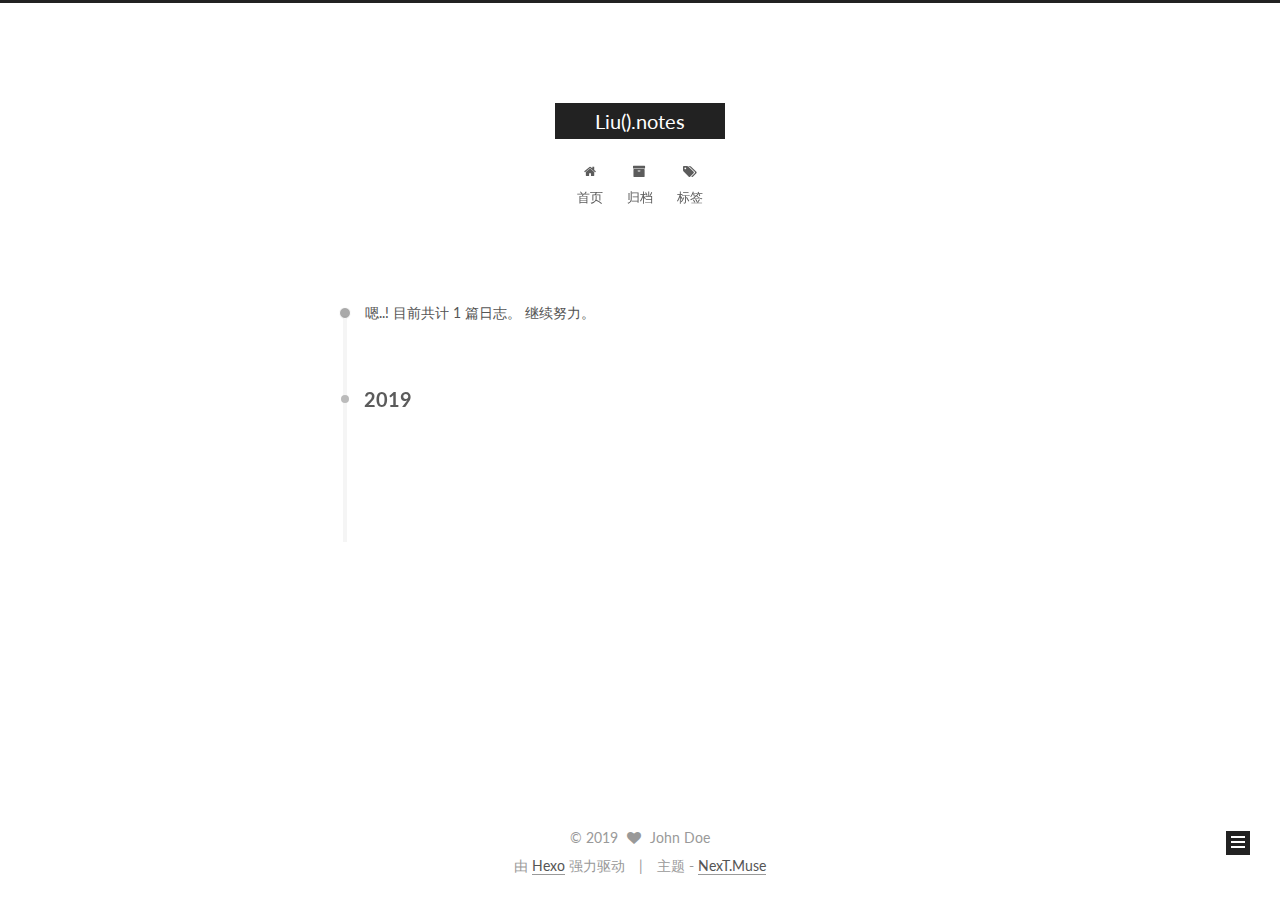
==== archives/index.html @ 736423f9 "Site updated: 2019-04-04 14:19:38" ====
<!DOCTYPE html>



  


<html class="theme-next muse use-motion" lang="zh-Hans">
<head><meta name="generator" content="Hexo 3.8.0">
  <meta charset="UTF-8">
<meta http-equiv="X-UA-Compatible" content="IE=edge">
<meta name="viewport" content="width=device-width, initial-scale=1, maximum-scale=1">
<meta name="theme-color" content="#222">









<meta http-equiv="Cache-Control" content="no-transform">
<meta http-equiv="Cache-Control" content="no-siteapp">















  
  
  <link href="/lib/fancybox/source/jquery.fancybox.css?v=2.1.5" rel="stylesheet" type="text/css">




  
  
  
  

  
    
    
  

  

  

  

  

  
    
    
    <link href="//fonts.googleapis.com/css?family=Lato:300,300italic,400,400italic,700,700italic&subset=latin,latin-ext" rel="stylesheet" type="text/css">
  






<link href="/lib/font-awesome/css/font-awesome.min.css?v=4.6.2" rel="stylesheet" type="text/css">

<link href="/css/main.css?v=5.1.2" rel="stylesheet" type="text/css">


  <meta name="keywords" content="Hexo, NexT">








  <link rel="shortcut icon" type="image/x-icon" href="/favicon.ico?v=5.1.2">






<meta name="description" content="Setup a blog, AGAIN.">
<meta property="og:type" content="website">
<meta property="og:title" content="Liu().notes">
<meta property="og:url" content="http://yoursite.com/archives/index.html">
<meta property="og:site_name" content="Liu().notes">
<meta property="og:description" content="Setup a blog, AGAIN.">
<meta property="og:locale" content="zh-Hans">
<meta name="twitter:card" content="summary">
<meta name="twitter:title" content="Liu().notes">
<meta name="twitter:description" content="Setup a blog, AGAIN.">



<script type="text/javascript" id="hexo.configurations">
  var NexT = window.NexT || {};
  var CONFIG = {
    root: '/',
    scheme: 'Muse',
    sidebar: {"position":"left","display":"post","offset":12,"offset_float":12,"b2t":false,"scrollpercent":false,"onmobile":false},
    fancybox: true,
    tabs: true,
    motion: true,
    duoshuo: {
      userId: '0',
      author: '博主'
    },
    algolia: {
      applicationID: '',
      apiKey: '',
      indexName: '',
      hits: {"per_page":10},
      labels: {"input_placeholder":"Search for Posts","hits_empty":"We didn't find any results for the search: ${query}","hits_stats":"${hits} results found in ${time} ms"}
    }
  };
</script>



  <link rel="canonical" href="http://yoursite.com/archives/">





  <title>归档 | Liu().notes</title>
  














</head>

<body itemscope itemtype="http://schema.org/WebPage" lang="zh-Hans">

  
  
    
  

  <div class="container sidebar-position-left  page-archive  ">
    <div class="headband"></div>

    <header id="header" class="header" itemscope itemtype="http://schema.org/WPHeader">
      <div class="header-inner"><div class="site-brand-wrapper">
  <div class="site-meta ">
    

    <div class="custom-logo-site-title">
      <a href="/" class="brand" rel="start">
        <span class="logo-line-before"><i></i></span>
        <span class="site-title">Liu().notes</span>
        <span class="logo-line-after"><i></i></span>
      </a>
    </div>
      
        <p class="site-subtitle"></p>
      
  </div>

  <div class="site-nav-toggle">
    <button>
      <span class="btn-bar"></span>
      <span class="btn-bar"></span>
      <span class="btn-bar"></span>
    </button>
  </div>
</div>

<nav class="site-nav">
  

  
    <ul id="menu" class="menu">
      
        
        <li class="menu-item menu-item-home">
          <a href="/" rel="section">
            
              <i class="menu-item-icon fa fa-fw fa-home"></i> <br>
            
            首页
          </a>
        </li>
      
        
        <li class="menu-item menu-item-archives">
          <a href="/archives/" rel="section">
            
              <i class="menu-item-icon fa fa-fw fa-archive"></i> <br>
            
            归档
          </a>
        </li>
      
        
        <li class="menu-item menu-item-tags">
          <a href="/tags/" rel="section">
            
              <i class="menu-item-icon fa fa-fw fa-tags"></i> <br>
            
            标签
          </a>
        </li>
      

      
    </ul>
  

  
</nav>



 </div>
    </header>

    <main id="main" class="main">
      <div class="main-inner">
        <div class="content-wrap">
          <div id="content" class="content">
            

  
  
  
  <div class="post-block archive">
    <div id="posts" class="posts-collapse">
      <span class="archive-move-on"></span>

      <span class="archive-page-counter">
        
        
        
          
        
        嗯..! 目前共计 1 篇日志。 继续努力。
      </span>

      

        
        
        

        
          
          <div class="collection-title">
            <h2 class="archive-year motion-element" id="archive-year-2019">2019</h2>
          </div>
        
        

        

  <article class="post post-type-normal" itemscope itemtype="http://schema.org/Article">
    <header class="post-header">

      <h2 class="post-title">
        
            <a class="post-title-link" href="/2019/04/04/hello-world/" itemprop="url">
              
                <span itemprop="name">Hello World</span>
              
            </a>
        
      </h2>

      <div class="post-meta">
        <time class="post-time" itemprop="dateCreated" datetime="2019-04-04T13:50:47+08:00" content="2019-04-04">
          04-04
        </time>
      </div>

    </header>
  </article>



      

    </div>
  </div>
  
  
  

  



          </div>
          


          

        </div>
        
          
  
  <div class="sidebar-toggle">
    <div class="sidebar-toggle-line-wrap">
      <span class="sidebar-toggle-line sidebar-toggle-line-first"></span>
      <span class="sidebar-toggle-line sidebar-toggle-line-middle"></span>
      <span class="sidebar-toggle-line sidebar-toggle-line-last"></span>
    </div>
  </div>

  <aside id="sidebar" class="sidebar">
    
    <div class="sidebar-inner">

      

      

      <section class="site-overview sidebar-panel sidebar-panel-active">
        <div class="site-author motion-element" itemprop="author" itemscope itemtype="http://schema.org/Person">
          <img class="site-author-image" itemprop="image" src="/images/avatar.gif" alt="John Doe">
          <p class="site-author-name" itemprop="name">John Doe</p>
           
              <p class="site-description motion-element" itemprop="description">Setup a blog, AGAIN.</p>
          
        </div>
        <nav class="site-state motion-element">

          
            <div class="site-state-item site-state-posts">
              <a href="/archives/">
                <span class="site-state-item-count">1</span>
                <span class="site-state-item-name">日志</span>
              </a>
            </div>
          

          

          

        </nav>

        

        <div class="links-of-author motion-element">
          
        </div>

        
        

        
        

        


      </section>

      

      

    </div>
  </aside>


        
      </div>
    </main>

    <footer id="footer" class="footer">
      <div class="footer-inner">
        <div class="copyright">
  
  &copy; 
  <span itemprop="copyrightYear">2019</span>
  <span class="with-love">
    <i class="fa fa-heart"></i>
  </span>
  <span class="author" itemprop="copyrightHolder">John Doe</span>
</div>


<div class="powered-by">
  由 <a class="theme-link" href="https://hexo.io">Hexo</a> 强力驱动
</div>

<div class="theme-info">
  主题 -
  <a class="theme-link" href="https://github.com/iissnan/hexo-theme-next">
    NexT.Muse
  </a>
</div>


        

        
      </div>
    </footer>

    
      <div class="back-to-top">
        <i class="fa fa-arrow-up"></i>
        
      </div>
    

  </div>

  

<script type="text/javascript">
  if (Object.prototype.toString.call(window.Promise) !== '[object Function]') {
    window.Promise = null;
  }
</script>









  












  
  <script type="text/javascript" src="/lib/jquery/index.js?v=2.1.3"></script>

  
  <script type="text/javascript" src="/lib/fastclick/lib/fastclick.min.js?v=1.0.6"></script>

  
  <script type="text/javascript" src="/lib/jquery_lazyload/jquery.lazyload.js?v=1.9.7"></script>

  
  <script type="text/javascript" src="/lib/velocity/velocity.min.js?v=1.2.1"></script>

  
  <script type="text/javascript" src="/lib/velocity/velocity.ui.min.js?v=1.2.1"></script>

  
  <script type="text/javascript" src="/lib/fancybox/source/jquery.fancybox.pack.js?v=2.1.5"></script>


  


  <script type="text/javascript" src="/js/src/utils.js?v=5.1.2"></script>

  <script type="text/javascript" src="/js/src/motion.js?v=5.1.2"></script>



  
  

  
  
    <script type="text/javascript" id="motion.page.archive">
      $('.archive-year').velocity('transition.slideLeftIn');
    </script>
  


  


  <script type="text/javascript" src="/js/src/bootstrap.js?v=5.1.2"></script>



  


  




	





  





  






  





  

  

  

  

  

  

</body>
</html>
---- css/main.css ----
/* normalize.css v3.0.2 | MIT License | git.io/normalize */
html {
  font-family: sans-serif; /* 1 */
  -ms-text-size-adjust: 100%; /* 2 */
  -webkit-text-size-adjust: 100%; /* 2 */
}
body {
  margin: 0;
}
article,
aside,
details,
figcaption,
figure,
footer,
header,
hgroup,
main,
menu,
nav,
section,
summary {
  display: block;
}
audio,
canvas,
progress,
video {
  display: inline-block; /* 1 */
  vertical-align: baseline; /* 2 */
}
audio:not([controls]) {
  display: none;
  height: 0;
}
[hidden],
template {
  display: none;
}
a {
  background-color: transparent;
}
a:active,
a:hover {
  outline: 0;
}
abbr[title] {
  border-bottom: 1px dotted;
}
b,
strong {
  font-weight: bold;
}
dfn {
  font-style: italic;
}
h1 {
  font-size: 2em;
  margin: 0.67em 0;
}
mark {
  background: #ff0;
  color: #000;
}
small {
  font-size: 80%;
}
sub,
sup {
  font-size: 75%;
  line-height: 0;
  position: relative;
  vertical-align: baseline;
}
sup {
  top: -0.5em;
}
sub {
  bottom: -0.25em;
}
img {
  border: 0;
}
svg:not(:root) {
  overflow: hidden;
}
figure {
  margin: 1em 40px;
}
hr {
  -moz-box-sizing: content-box;
  box-sizing: content-box;
  height: 0;
}
pre {
  overflow: auto;
}
code,
kbd,
pre,
samp {
  font-family: monospace, monospace;
  font-size: 1em;
}
button,
input,
optgroup,
select,
textarea {
  color: inherit; /* 1 */
  font: inherit; /* 2 */
  margin: 0; /* 3 */
}
button {
  overflow: visible;
}
button,
select {
  text-transform: none;
}
button,
html input[type="button"],
input[type="reset"],
input[type="submit"] {
  -webkit-appearance: button; /* 2 */
  cursor: pointer; /* 3 */
}
button[disabled],
html input[disabled] {
  cursor: default;
}
button::-moz-focus-inner,
input::-moz-focus-inner {
  border: 0;
  padding: 0;
}
input {
  line-height: normal;
}
input[type="checkbox"],
input[type="radio"] {
  box-sizing: border-box; /* 1 */
  padding: 0; /* 2 */
}
input[type="number"]::-webkit-inner-spin-button,
input[type="number"]::-webkit-outer-spin-button {
  height: auto;
}
input[type="search"] {
  -webkit-appearance: textfield; /* 1 */
  -moz-box-sizing: content-box;
  -webkit-box-sizing: content-box; /* 2 */
  box-sizing: content-box;
}
input[type="search"]::-webkit-search-cancel-button,
input[type="search"]::-webkit-search-decoration {
  -webkit-appearance: none;
}
fieldset {
  border: 1px solid #c0c0c0;
  margin: 0 2px;
  padding: 0.35em 0.625em 0.75em;
}
legend {
  border: 0; /* 1 */
  padding: 0; /* 2 */
}
textarea {
  overflow: auto;
}
optgroup {
  font-weight: bold;
}
table {
  border-collapse: collapse;
  border-spacing: 0;
}
td,
th {
  padding: 0;
}
::selection {
  background: #262a30;
  color: #fff;
}
body {
  position: relative;
  font-family: 'Lato', "PingFang SC", "Microsoft YaHei", sans-serif;
  font-size: 14px;
  line-height: 2;
  color: #555;
  background: #fff;
}
@media (max-width: 767px) {
  body {
    padding-right: 0 !important;
  }
}
@media (min-width: 768px) and (max-width: 991px) {
  body {
    padding-right: 0 !important;
  }
}
@media (min-width: 1600px) {
  body {
    font-size: 16px;
  }
}
h1,
h2,
h3,
h4,
h5,
h6 {
  margin: 0;
  padding: 0;
  font-weight: bold;
  line-height: 1.5;
  font-family: 'Lato', "PingFang SC", "Microsoft YaHei", sans-serif;
}
h2,
h3,
h4,
h5,
h6 {
  margin: 20px 0 15px;
}
h1 {
  font-size: 22px;
}
@media (max-width: 767px) {
  h1 {
    font-size: 18px;
  }
}
h2 {
  font-size: 20px;
}
@media (max-width: 767px) {
  h2 {
    font-size: 16px;
  }
}
h3 {
  font-size: 18px;
}
@media (max-width: 767px) {
  h3 {
    font-size: 14px;
  }
}
h4 {
  font-size: 16px;
}
@media (max-width: 767px) {
  h4 {
    font-size: 12px;
  }
}
h5 {
  font-size: 14px;
}
@media (max-width: 767px) {
  h5 {
    font-size: 10px;
  }
}
h6 {
  font-size: 12px;
}
@media (max-width: 767px) {
  h6 {
    font-size: 8px;
  }
}
p {
  margin: 0 0 20px 0;
}
a {
  color: #555;
  text-decoration: none;
  border-bottom: 1px solid #999;
  word-wrap: break-word;
}
a:hover {
  color: #222;
  border-bottom-color: #222;
}
blockquote {
  margin: 0;
  padding: 0;
}
img {
  display: block;
  margin: auto;
  max-width: 100%;
  height: auto;
}
hr {
  margin: 40px 0;
  height: 3px;
  border: none;
  background-color: #ddd;
  background-image: repeating-linear-gradient(-45deg, #fff, #fff 4px, transparent 4px, transparent 8px);
}
blockquote {
  padding: 0 15px;
  color: #666;
  border-left: 4px solid #ddd;
}
blockquote cite::before {
  content: "-";
  padding: 0 5px;
}
dt {
  font-weight: 700;
}
dd {
  margin: 0;
  padding: 0;
}
.text-left {
  text-align: left;
}
.text-center {
  text-align: center;
}
.text-right {
  text-align: right;
}
.text-justify {
  text-align: justify;
}
.text-nowrap {
  white-space: nowrap;
}
.text-lowercase {
  text-transform: lowercase;
}
.text-uppercase {
  text-transform: uppercase;
}
.text-capitalize {
  text-transform: capitalize;
}
.center-block {
  display: block;
  margin-left: auto;
  margin-right: auto;
}
.clearfix:before,
.clearfix:after {
  content: " ";
  display: table;
}
.clearfix:after {
  clear: both;
}
.pullquote {
  width: 45%;
}
.pullquote.left {
  float: left;
  margin-left: 5px;
  margin-right: 10px;
}
.pullquote.right {
  float: right;
  margin-left: 10px;
  margin-right: 5px;
}
.affix.affix.affix {
  position: fixed;
}
.translation {
  margin-top: -20px;
  font-size: 14px;
  color: #999;
}
.scrollbar-measure {
  width: 100px;
  height: 100px;
  overflow: scroll;
  position: absolute;
  top: -9999px;
}
.use-motion .motion-element {
  opacity: 0;
}
table {
  margin: 20px 0;
  width: 100%;
  border-collapse: collapse;
  border-spacing: 0;
  border: 1px solid #ddd;
  font-size: 14px;
  table-layout: fixed;
  word-wrap: break-all;
}
table>tbody>tr:nth-of-type(odd) {
  background-color: #f9f9f9;
}
table>tbody>tr:hover {
  background-color: #f5f5f5;
}
caption,
th,
td {
  padding: 8px;
  text-align: left;
  vertical-align: middle;
  font-weight: normal;
}
th,
td {
  border-bottom: 3px solid #ddd;
  border-right: 1px solid #eee;
}
th {
  padding-bottom: 10px;
  font-weight: 700;
}
td {
  border-bottom-width: 1px;
}
html,
body {
  height: 100%;
}
.container {
  position: relative;
  min-height: 100%;
}
.header-inner {
  margin: 0 auto;
  padding: 100px 0 70px;
  width: 700px;
}
@media (min-width: 1600px) {
  .container .header-inner {
    width: 900px;
  }
}
.main {
  padding-bottom: 150px;
}
.main-inner {
  margin: 0 auto;
  width: 700px;
}
@media (min-width: 1600px) {
  .container .main-inner {
    width: 900px;
  }
}
.footer {
  position: absolute;
  left: 0;
  bottom: 0;
  width: 100%;
  min-height: 50px;
}
.footer-inner {
  box-sizing: border-box;
  margin: 20px auto;
  width: 700px;
}
@media (min-width: 1600px) {
  .container .footer-inner {
    width: 900px;
  }
}
pre,
.highlight {
  overflow: auto;
  margin: 20px 0;
  padding: 0;
  font-size: 13px;
  color: #4d4d4c;
  background: #f7f7f7;
  line-height: 1.6;
}
pre,
code {
  font-family: consolas, Menlo, "PingFang SC", "Microsoft YaHei", monospace;
}
code {
  padding: 2px 4px;
  word-wrap: break-word;
  color: #555;
  background: #eee;
  border-radius: 3px;
  font-size: 13px;
}
pre code {
  padding: 0;
  color: #4d4d4c;
  background: none;
  text-shadow: none;
}
.highlight {
  border-radius: 1px;
}
.highlight pre {
  border: none;
  margin: 0;
  padding: 10px 0;
}
.highlight table {
  margin: 0;
  width: auto;
  border: none;
}
.highlight td {
  border: none;
  padding: 0;
}
.highlight figcaption {
  font-size: 1em;
  color: #4d4d4c;
  line-height: 1em;
  margin-bottom: 1em;
}
.highlight figcaption:before,
.highlight figcaption:after {
  content: " ";
  display: table;
}
.highlight figcaption:after {
  clear: both;
}
.highlight figcaption a {
  float: right;
  color: #4d4d4c;
}
.highlight figcaption a:hover {
  border-bottom-color: #4d4d4c;
}
.highlight .gutter pre {
  padding-left: 10px;
  padding-right: 10px;
  color: #869194;
  text-align: right;
  background-color: #eff2f3;
}
.highlight .code pre {
  width: 100%;
  padding-left: 10px;
  padding-right: 10px;
  background-color: #f7f7f7;
}
.highlight .line {
  height: 20px;
}
.gutter {
  -webkit-user-select: none;
  -moz-user-select: none;
  -ms-user-select: none;
  user-select: none;
}
.gist table {
  width: auto;
}
.gist table td {
  border: none;
}
pre .deletion {
  background: #fdd;
}
pre .addition {
  background: #dfd;
}
pre .meta {
  color: #8959a8;
}
pre .comment {
  color: #8e908c;
}
pre .variable,
pre .attribute,
pre .tag,
pre .regexp,
pre .ruby .constant,
pre .xml .tag .title,
pre .xml .pi,
pre .xml .doctype,
pre .html .doctype,
pre .css .id,
pre .css .class,
pre .css .pseudo {
  color: #c82829;
}
pre .number,
pre .preprocessor,
pre .built_in,
pre .literal,
pre .params,
pre .constant,
pre .command {
  color: #f5871f;
}
pre .ruby .class .title,
pre .css .rules .attribute,
pre .string,
pre .value,
pre .inheritance,
pre .header,
pre .ruby .symbol,
pre .xml .cdata,
pre .special,
pre .number,
pre .formula {
  color: #718c00;
}
pre .title,
pre .css .hexcolor {
  color: #3e999f;
}
pre .function,
pre .python .decorator,
pre .python .title,
pre .ruby .function .title,
pre .ruby .title .keyword,
pre .perl .sub,
pre .javascript .title,
pre .coffeescript .title {
  color: #4271ae;
}
pre .keyword,
pre .javascript .function {
  color: #8959a8;
}
.full-image.full-image.full-image {
  border: none;
  max-width: 100%;
  width: auto;
  margin: 20px auto;
}
@media (min-width: 992px) {
  .full-image.full-image.full-image {
    max-width: none;
    width: 110%;
    margin: 25px -5%;
  }
}
.blockquote-center,
.page-home .post-type-quote blockquote,
.page-post-detail .post-type-quote blockquote {
  position: relative;
  margin: 40px 0;
  padding: 0;
  border-left: none;
  text-align: center;
}
.blockquote-center::before,
.page-home .post-type-quote blockquote::before,
.page-post-detail .post-type-quote blockquote::before,
.blockquote-center::after,
.page-home .post-type-quote blockquote::after,
.page-post-detail .post-type-quote blockquote::after {
  position: absolute;
  content: ' ';
  display: block;
  width: 100%;
  height: 24px;
  opacity: 0.2;
  background-repeat: no-repeat;
  background-position: 0 -6px;
  background-size: 22px 22px;
}
.blockquote-center::before,
.page-home .post-type-quote blockquote::before,
.page-post-detail .post-type-quote blockquote::before {
  top: -20px;
  background-image: url("../images/quote-l.svg");
  border-top: 1px solid #ccc;
}
.blockquote-center::after,
.page-home .post-type-quote blockquote::after,
.page-post-detail .post-type-quote blockquote::after {
  bottom: -20px;
  background-image: url("../images/quote-r.svg");
  border-bottom: 1px solid #ccc;
  background-position: 100% 8px;
}
.blockquote-center p,
.page-home .post-type-quote blockquote p,
.page-post-detail .post-type-quote blockquote p,
.blockquote-center div,
.page-home .post-type-quote blockquote div,
.page-post-detail .post-type-quote blockquote div {
  text-align: center;
}
.post .post-body .group-picture img {
  box-sizing: border-box;
  padding: 0 3px;
  border: none;
}
.post .group-picture-row {
  overflow: hidden;
  margin-top: 6px;
}
.post .group-picture-row:first-child {
  margin-top: 0;
}
.post .group-picture-column {
  float: left;
}
.page-post-detail .post-body .group-picture-column {
  float: none;
  margin-top: 10px;
  width: auto !important;
}
.page-post-detail .post-body .group-picture-column img {
  margin: 0 auto;
}
.page-archive .group-picture-container {
  overflow: hidden;
}
.page-archive .group-picture-row {
  float: left;
}
.page-archive .group-picture-row:first-child {
  margin-top: 6px;
}
.page-archive .group-picture-column {
  max-width: 150px;
  max-height: 150px;
}
.post-body .note {
  position: relative;
  padding: 15px;
  margin-bottom: 20px;
  border: 1px solid #eee;
  border-left-width: 5px;
  border-radius: 3px;
}
.post-body .note h2,
.post-body .note h3,
.post-body .note h4,
.post-body .note h5,
.post-body .note h6 {
  margin-top: 0;
  margin-bottom: 0;
  border-bottom: initial;
  padding-top: 0 !important;
}
.post-body .note p:first-child,
.post-body .note ul:first-child,
.post-body .note ol:first-child,
.post-body .note table:first-child,
.post-body .note pre:first-child,
.post-body .note blockquote:first-child {
  margin-top: 0;
}
.post-body .note p:last-child,
.post-body .note ul:last-child,
.post-body .note ol:last-child,
.post-body .note table:last-child,
.post-body .note pre:last-child,
.post-body .note blockquote:last-child {
  margin-bottom: 0;
}
.post-body .note.default {
  border-left-color: #777;
}
.post-body .note.default h2,
.post-body .note.default h3,
.post-body .note.default h4,
.post-body .note.default h5,
.post-body .note.default h6 {
  color: #777;
}
.post-body .note.primary {
  border-left-color: #6f42c1;
}
.post-body .note.primary h2,
.post-body .note.primary h3,
.post-body .note.primary h4,
.post-body .note.primary h5,
.post-body .note.primary h6 {
  color: #6f42c1;
}
.post-body .note.info {
  border-left-color: #428bca;
}
.post-body .note.info h2,
.post-body .note.info h3,
.post-body .note.info h4,
.post-body .note.info h5,
.post-body .note.info h6 {
  color: #428bca;
}
.post-body .note.success {
  border-left-color: #5cb85c;
}
.post-body .note.success h2,
.post-body .note.success h3,
.post-body .note.success h4,
.post-body .note.success h5,
.post-body .note.success h6 {
  color: #5cb85c;
}
.post-body .note.warning {
  border-left-color: #f0ad4e;
}
.post-body .note.warning h2,
.post-body .note.warning h3,
.post-body .note.warning h4,
.post-body .note.warning h5,
.post-body .note.warning h6 {
  color: #f0ad4e;
}
.post-body .note.danger {
  border-left-color: #d9534f;
}
.post-body .note.danger h2,
.post-body .note.danger h3,
.post-body .note.danger h4,
.post-body .note.danger h5,
.post-body .note.danger h6 {
  color: #d9534f;
}
.post-body .label {
  display: inline;
  padding: 0 2px;
  white-space: nowrap;
}
.post-body .label.default {
  background-color: #f0f0f0;
}
.post-body .label.primary {
  background-color: #efe6f7;
}
.post-body .label.info {
  background-color: #e5f2f8;
}
.post-body .label.success {
  background-color: #e7f4e9;
}
.post-body .label.warning {
  background-color: #fcf6e1;
}
.post-body .label.danger {
  background-color: #fae8eb;
}
.post-body .tabs {
  position: relative;
  display: block;
  margin-bottom: 20px;
  padding-top: 10px;
}
.post-body .tabs ul.nav-tabs {
  margin: 0;
  padding: 0;
  display: flex;
  margin-bottom: -1px;
}
@media (max-width: 413px) {
  .post-body .tabs ul.nav-tabs {
    display: block;
    margin-bottom: 5px;
  }
}
.post-body .tabs ul.nav-tabs li.tab {
  list-style-type: none !important;
  margin: 0 0.25em 0 0;
  border-top: 3px solid transparent;
  border-left: 1px solid transparent;
  border-right: 1px solid transparent;
}
@media (max-width: 413px) {
  .post-body .tabs ul.nav-tabs li.tab {
    margin: initial;
    border-top: 1px solid transparent;
    border-left: 3px solid transparent;
    border-right: 1px solid transparent;
    border-bottom: 1px solid transparent;
  }
}
.post-body .tabs ul.nav-tabs li.tab a {
  outline: 0;
  border-bottom: initial;
  display: block;
  line-height: 1.8em;
  padding: 0.25em 0.75em;
  transition-duration: 0.2s;
  transition-timing-function: ease-out;
  transition-delay: 0s;
}
.post-body .tabs ul.nav-tabs li.tab a i {
  width: 1.285714285714286em;
}
.post-body .tabs ul.nav-tabs li.tab.active {
  border-top: 3px solid #fc6423;
  border-left: 1px solid #ddd;
  border-right: 1px solid #ddd;
  background-color: #fff;
}
@media (max-width: 413px) {
  .post-body .tabs ul.nav-tabs li.tab.active {
    border-top: 1px solid #ddd;
    border-left: 3px solid #fc6423;
    border-right: 1px solid #ddd;
    border-bottom: 1px solid #ddd;
  }
}
.post-body .tabs ul.nav-tabs li.tab.active a {
  cursor: default;
  color: #555;
}
.post-body .tabs .tab-content {
  background-color: #fff;
}
.post-body .tabs .tab-content .tab-pane {
  border: 1px solid #ddd;
  padding: 20px 20px 0 20px;
}
.post-body .tabs .tab-content .tab-pane:not(.active) {
  display: none !important;
}
.post-body .tabs .tab-content .tab-pane.active {
  display: block !important;
}
.btn {
  display: inline-block;
  padding: 0 20px;
  font-size: 14px;
  color: #fff;
  background: #222;
  border: 2px solid #222;
  text-decoration: none;
  border-radius: 0;
  transition-property: background-color;
  transition-duration: 0.2s;
  transition-timing-function: ease-in-out;
  transition-delay: 0s;
}
.btn:hover,
.post-button .btn:hover {
  border-color: #222;
  color: #222;
  background: #fff;
}
.btn-bar {
  display: block;
  width: 22px;
  height: 2px;
  background: #555;
  border-radius: 1px;
}
.btn-bar+.btn-bar {
  margin-top: 4px;
}
.pagination {
  margin: 120px 0 40px;
  text-align: center;
  border-top: 1px solid #eee;
}
.page-number-basic,
.pagination .prev,
.pagination .next,
.pagination .page-number,
.pagination .space {
  display: inline-block;
  position: relative;
  top: -1px;
  margin: 0 10px;
  padding: 0 10px;
  line-height: 30px;
}
@media (max-width: 767px) {
  .page-number-basic,
  .pagination .prev,
  .pagination .next,
  .pagination .page-number,
  .pagination .space {
    margin: 0 5px;
  }
}
.pagination .prev,
.pagination .next,
.pagination .page-number {
  border-bottom: 0;
  border-top: 1px solid #eee;
  transition-property: border-color;
  transition-duration: 0.2s;
  transition-timing-function: ease-in-out;
  transition-delay: 0s;
}
.pagination .prev:hover,
.pagination .next:hover,
.pagination .page-number:hover {
  border-top-color: #222;
}
.pagination .space {
  padding: 0;
  margin: 0;
}
.pagination .prev {
  margin-left: 0;
}
.pagination .next {
  margin-right: 0;
}
.pagination .page-number.current {
  color: #fff;
  background: #ccc;
  border-top-color: #ccc;
}
@media (max-width: 767px) {
  .pagination {
    border-top: none;
  }
  .pagination .prev,
  .pagination .next,
  .pagination .page-number {
    margin-bottom: 10px;
    border-top: 0;
    border-bottom: 1px solid #eee;
  }
  .pagination .prev:hover,
  .pagination .next:hover,
  .pagination .page-number:hover {
    border-bottom-color: #222;
  }
}
.comments {
  margin: 60px 20px 0;
}
.tag-cloud {
  text-align: center;
}
.tag-cloud a {
  display: inline-block;
  margin: 10px;
}
.back-to-top {
  box-sizing: border-box;
  position: fixed;
  bottom: -100px;
  right: 30px;
  z-index: 1050;
  padding: 0 6px;
  width: 24px;
  background: #222;
  font-size: 12px;
  opacity: 1;
  color: #fff;
  cursor: pointer;
  text-align: center;
  -webkit-transform: translateZ(0);
  transition-property: bottom;
  transition-duration: 0.2s;
  transition-timing-function: ease-in-out;
  transition-delay: 0s;
}
@media (min-width: 768px) and (max-width: 991px) {
  .back-to-top {
    display: none !important;
  }
}
@media (max-width: 767px) {
  .back-to-top {
    display: none !important;
  }
}
.back-to-top.back-to-top-on {
  bottom: 19px;
}
.header {
  background: transparent;
}
.header-inner {
  position: relative;
}
.headband {
  height: 3px;
  background: #222;
}
.site-meta {
  margin: 0;
  text-align: center;
}
@media (max-width: 767px) {
  .site-meta {
    text-align: center;
  }
}
.brand {
  position: relative;
  display: inline-block;
  padding: 0 40px;
  color: #fff;
  background: #222;
  border-bottom: none;
}
.brand:hover {
  color: #fff;
}
.logo {
  display: inline-block;
  margin-right: 5px;
  line-height: 36px;
  vertical-align: top;
}
.site-title {
  display: inline-block;
  vertical-align: top;
  line-height: 36px;
  font-size: 20px;
  font-weight: normal;
  font-family: 'Lato', "PingFang SC", "Microsoft YaHei", sans-serif;
}
.site-subtitle {
  margin-top: 10px;
  font-size: 13px;
  color: #999;
}
.use-motion .brand {
  opacity: 0;
}
.use-motion .logo,
.use-motion .site-title,
.use-motion .site-subtitle {
  opacity: 0;
  position: relative;
  top: -10px;
}
.site-nav-toggle {
  display: none;
  position: absolute;
  top: 10px;
  left: 10px;
}
@media (max-width: 767px) {
  .site-nav-toggle {
    display: block;
  }
}
.site-nav-toggle button {
  margin-top: 2px;
  padding: 9px 10px;
  background: transparent;
  border: none;
}
@media (max-width: 767px) {
  .site-nav {
    display: none;
    margin: 0 -10px;
    padding: 0 10px;
    clear: both;
    border-top: 1px solid #ddd;
  }
}
@media (min-width: 768px) and (max-width: 991px) {
  .site-nav {
    display: block !important;
  }
}
@media (min-width: 992px) {
  .site-nav {
    display: block !important;
  }
}
.menu {
  margin-top: 20px;
  padding-left: 0;
  text-align: center;
}
.menu .menu-item {
  display: inline-block;
  margin: 0 10px;
  list-style: none;
}
@media screen and (max-width: 767px) {
  .menu .menu-item {
    margin-top: 10px;
  }
}
.menu .menu-item a {
  display: block;
  font-size: 13px;
  line-height: inherit;
  border-bottom: 1px solid transparent;
  transition-property: border-color;
  transition-duration: 0.2s;
  transition-timing-function: ease-in-out;
  transition-delay: 0s;
}
.menu .menu-item a:hover {
  border-bottom-color: #222;
}
.menu .menu-item .fa {
  margin-right: 5px;
}
.use-motion .menu-item {
  opacity: 0;
}
.post-body {
  font-family: 'Lato', "PingFang SC", "Microsoft YaHei", sans-serif;
}
@media (max-width: 767px) {
  .post-body {
    word-break: break-word;
  }
}
.post-body .fancybox img {
  display: block !important;
  margin: 0 auto;
  cursor: pointer;
  cursor: zoom-in;
  cursor: -webkit-zoom-in;
}
.post-body .image-caption,
.post-body .figure .caption {
  margin: 10px auto 15px;
  text-align: center;
  font-size: 14px;
  color: #999;
  font-weight: bold;
  line-height: 1;
}
.post-sticky-flag {
  display: inline-block;
  font-size: 16px;
  -ms-transform: rotate(30deg);
  -webkit-transform: rotate(30deg);
  -moz-transform: rotate(30deg);
  -ms-transform: rotate(30deg);
  -o-transform: rotate(30deg);
  transform: rotate(30deg);
}
.posts-expand {
  padding-top: 40px;
}
@media (max-width: 767px) {
  .posts-expand {
    margin: 0 20px;
  }
  .post-body pre {
    padding: 10px;
  }
  .post-body pre .gutter pre {
    padding-right: 10px;
  }
  .post-body .highlight {
    margin-left: 0px;
    margin-right: 0px;
    padding: 0;
  }
  .post-body .highlight .gutter pre {
    padding-right: 10px;
  }
}
@media (min-width: 992px) {
  .posts-expand .post-body {
    text-align: justify;
  }
}
.posts-expand .post-body h2,
.posts-expand .post-body h3,
.posts-expand .post-body h4,
.posts-expand .post-body h5,
.posts-expand .post-body h6 {
  padding-top: 10px;
}
.posts-expand .post-body h2 .header-anchor,
.posts-expand .post-body h3 .header-anchor,
.posts-expand .post-body h4 .header-anchor,
.posts-expand .post-body h5 .header-anchor,
.posts-expand .post-body h6 .header-anchor {
  float: right;
  margin-left: 10px;
  color: #ccc;
  border-bottom-style: none;
  visibility: hidden;
}
.posts-expand .post-body h2 .header-anchor:hover,
.posts-expand .post-body h3 .header-anchor:hover,
.posts-expand .post-body h4 .header-anchor:hover,
.posts-expand .post-body h5 .header-anchor:hover,
.posts-expand .post-body h6 .header-anchor:hover {
  color: inherit;
}
.posts-expand .post-body h2:hover .header-anchor,
.posts-expand .post-body h3:hover .header-anchor,
.posts-expand .post-body h4:hover .header-anchor,
.posts-expand .post-body h5:hover .header-anchor,
.posts-expand .post-body h6:hover .header-anchor {
  visibility: visible;
}
.posts-expand .post-body ul li {
  list-style: circle;
}
.posts-expand .post-body img {
  box-sizing: border-box;
  margin: auto;
  padding: 3px;
  border: 1px solid #ddd;
}
.posts-expand .fancybox img {
  margin: 0 auto;
}
@media (max-width: 767px) {
  .posts-collapse {
    margin: 0 20px;
  }
  .posts-collapse .post-title,
  .posts-collapse .post-meta {
    display: block;
    width: auto;
    text-align: left;
  }
}
.posts-collapse {
  position: relative;
  z-index: 1010;
  margin-left: 55px;
}
.posts-collapse::after {
  content: " ";
  position: absolute;
  top: 20px;
  left: 0;
  margin-left: -2px;
  width: 4px;
  height: 100%;
  background: #f5f5f5;
  z-index: -1;
}
@media (max-width: 767px) {
  .posts-collapse {
    margin: 0 20px;
  }
}
.posts-collapse .collection-title {
  position: relative;
  margin: 60px 0;
}
.posts-collapse .collection-title h1,
.posts-collapse .collection-title h2 {
  margin-left: 20px;
}
.posts-collapse .collection-title small {
  color: #bbb;
  margin-left: 5px;
}
.posts-collapse .collection-title::before {
  content: " ";
  position: absolute;
  left: 0;
  top: 50%;
  margin-left: -4px;
  margin-top: -4px;
  width: 8px;
  height: 8px;
  background: #bbb;
  border-radius: 50%;
}
.posts-collapse .post {
  margin: 30px 0;
}
.posts-collapse .post-header {
  position: relative;
  transition-duration: 0.2s;
  transition-timing-function: ease-in-out;
  transition-delay: 0s;
  transition-property: border;
  border-bottom: 1px dashed #ccc;
}
.posts-collapse .post-header::before {
  content: " ";
  position: absolute;
  left: 0;
  top: 12px;
  width: 6px;
  height: 6px;
  margin-left: -4px;
  background: #bbb;
  border-radius: 50%;
  border: 1px solid #fff;
  transition-duration: 0.2s;
  transition-timing-function: ease-in-out;
  transition-delay: 0s;
  transition-property: background;
}
.posts-collapse .post-header:hover {
  border-bottom-color: #666;
}
.posts-collapse .post-header:hover::before {
  background: #222;
}
.posts-collapse .post-meta {
  position: absolute;
  font-size: 12px;
  left: 20px;
  top: 5px;
}
.posts-collapse .post-comments-count {
  display: none;
}
.posts-collapse .post-title {
  margin-left: 60px;
  font-size: 16px;
  font-weight: normal;
  line-height: inherit;
}
.posts-collapse .post-title::after {
  margin-left: 3px;
  opacity: 0.6;
}
.posts-collapse .post-title a {
  color: #666;
  border-bottom: none;
}
.page-home .post-type-quote .post-header,
.page-post-detail .post-type-quote .post-header,
.page-home .post-type-quote .post-tags,
.page-post-detail .post-type-quote .post-tags {
  display: none;
}
.posts-expand .post-title {
  font-size: 26px;
  text-align: center;
  word-break: break-word;
  font-weight: 400;
}
@media (max-width: 767px) {
  .posts-expand .post-title {
    font-size: 22px;
  }
}
.posts-expand .post-title-link {
  display: inline-block;
  position: relative;
  color: #555;
  border-bottom: none;
  line-height: 1.2;
  vertical-align: top;
}
.posts-expand .post-title-link::before {
  content: "";
  position: absolute;
  width: 100%;
  height: 2px;
  bottom: 0;
  left: 0;
  background-color: #000;
  visibility: hidden;
  -webkit-transform: scaleX(0);
  -moz-transform: scaleX(0);
  -ms-transform: scaleX(0);
  -o-transform: scaleX(0);
  transform: scaleX(0);
  transition-duration: 0.2s;
  transition-timing-function: ease-in-out;
  transition-delay: 0s;
}
.posts-expand .post-title-link:hover::before {
  visibility: visible;
  -webkit-transform: scaleX(1);
  -moz-transform: scaleX(1);
  -ms-transform: scaleX(1);
  -o-transform: scaleX(1);
  transform: scaleX(1);
}
.posts-expand .post-title-link .fa {
  font-size: 16px;
}
.posts-expand .post-meta {
  margin: 3px 0 60px 0;
  color: #999;
  font-family: 'Lato', "PingFang SC", "Microsoft YaHei", sans-serif;
  font-size: 12px;
  text-align: center;
}
.posts-expand .post-meta .post-category-list {
  display: inline-block;
  margin: 0;
  padding: 3px;
}
.posts-expand .post-meta .post-category-list-link {
  color: #999;
}
.posts-expand .post-meta .post-description {
  font-size: 14px;
  margin-top: 2px;
}
.post-wordcount {
  display: inline-block;
}
.post-meta-divider {
  margin: 0 0.5em;
}
.post-meta-item-icon {
  margin-right: 3px;
}
@media (min-width: 768px) and (max-width: 991px) {
  .post-meta-item-icon {
    display: inline-block;
  }
}
@media (max-width: 767px) {
  .post-meta-item-icon {
    display: inline-block;
  }
}
@media (min-width: 768px) and (max-width: 991px) {
  .post-meta-item-text {
    display: none;
  }
}
@media (max-width: 767px) {
  .post-meta-item-text {
    display: none;
  }
}
@media (max-width: 767px) {
  .posts-expand .post-comments-count {
    display: none;
  }
}
.post-button {
  margin-top: 50px;
}
.post-button .btn {
  color: #fff;
  font-size: 14px;
  background: #222;
  border-radius: 0;
  line-height: 2;
  margin: 0 4px 8px 4px;
}
.post-button .fa-fw {
  width: 1.285714285714286em;
  text-align: left;
}
.posts-expand .post-tags {
  margin-top: 40px;
  text-align: center;
}
.posts-expand .post-tags a {
  display: inline-block;
  margin-right: 10px;
  font-size: 13px;
}
.post-nav {
  display: table;
  margin-top: 15px;
  width: 100%;
  border-top: 1px solid #eee;
}
.post-nav-divider {
  display: table-cell;
  width: 10%;
}
.post-nav-item {
  display: table-cell;
  padding: 10px 0 0 0;
  width: 45%;
  vertical-align: top;
}
.post-nav-item a {
  position: relative;
  display: block;
  line-height: 25px;
  font-size: 14px;
  color: #555;
  border-bottom: none;
}
.post-nav-item a:hover {
  color: #222;
  border-bottom: none;
}
.post-nav-item a:active {
  top: 2px;
}
.post-nav-item .fa {
  position: absolute;
  top: 8px;
  left: 0;
  font-size: 12px;
}
.post-nav-next a {
  padding-left: 15px;
}
.post-nav-prev {
  text-align: right;
}
.post-nav-prev a {
  padding-right: 15px;
}
.post-nav-prev .fa {
  right: 0;
  left: auto;
}
.posts-expand .post-eof {
  display: block;
  margin: 80px auto 60px;
  width: 8%;
  height: 1px;
  background: #ccc;
  text-align: center;
}
.post:last-child .post-eof.post-eof.post-eof {
  display: none;
}
.post-gallery {
  display: table;
  table-layout: fixed;
  width: 100%;
  border-collapse: separate;
}
.post-gallery-row {
  display: table-row;
}
.post-gallery .post-gallery-img {
  display: table-cell;
  text-align: center;
  vertical-align: middle;
  border: none;
}
.post-gallery .post-gallery-img img {
  max-width: 100%;
  max-height: 100%;
  border: none;
}
.fancybox-close,
.fancybox-close:hover {
  border: none;
}
.rtl.post-body p,
.rtl.post-body a,
.rtl.post-body h1,
.rtl.post-body h2,
.rtl.post-body h3,
.rtl.post-body h4,
.rtl.post-body h5,
.rtl.post-body h6,
.rtl.post-body li,
.rtl.post-body ul,
.rtl.post-body ol {
  direction: rtl;
  font-family: UKIJ Ekran;
}
.rtl.post-title {
  font-family: UKIJ Ekran;
}
.sidebar {
  position: fixed;
  right: 0;
  top: 0;
  bottom: 0;
  width: 0;
  z-index: 1040;
  box-shadow: inset 0 2px 6px #000;
  background: #222;
  -webkit-transform: translateZ(0);
}
.sidebar a {
  color: #999;
  border-bottom-color: #555;
}
.sidebar a:hover {
  color: #eee;
}
@media (min-width: 768px) and (max-width: 991px) {
  .sidebar {
    display: none !important;
  }
}
@media (max-width: 767px) {
  .sidebar {
    display: none !important;
  }
}
.sidebar-inner {
  position: relative;
  padding: 20px 10px;
  color: #999;
  text-align: center;
}
.sidebar-toggle {
  position: fixed;
  right: 30px;
  bottom: 45px;
  width: 14px;
  height: 14px;
  padding: 5px;
  background: #222;
  line-height: 0;
  z-index: 1050;
  cursor: pointer;
  -webkit-transform: translateZ(0);
}
@media (min-width: 768px) and (max-width: 991px) {
  .sidebar-toggle {
    display: none !important;
  }
}
@media (max-width: 767px) {
  .sidebar-toggle {
    display: none !important;
  }
}
.sidebar-toggle-line {
  position: relative;
  display: inline-block;
  vertical-align: top;
  height: 2px;
  width: 100%;
  background: #fff;
  margin-top: 3px;
}
.sidebar-toggle-line:first-child {
  margin-top: 0;
}
.site-author-image {
  display: block;
  margin: 0 auto;
  padding: 2px;
  max-width: 96px;
  height: auto;
  border: 2px solid #333;
}
.site-author-name {
  margin: 5px 0 0;
  text-align: center;
  color: #f5f5f5;
  font-weight: normal;
}
.site-description {
  margin-top: 5px;
  text-align: center;
  font-size: 14px;
  color: #999;
}
.site-state {
  overflow: hidden;
  line-height: 1.4;
  white-space: nowrap;
  text-align: center;
}
.site-state-item {
  display: inline-block;
  padding: 0 15px;
  border-left: 1px solid #333;
}
.site-state-item:first-child {
  border-left: none;
}
.site-state-item a {
  border-bottom: none;
}
.site-state-item-count {
  display: block;
  text-align: center;
  color: inherit;
  font-weight: 600;
  font-size: 18px;
}
.site-state-item-name {
  font-size: 13px;
  color: inherit;
}
.feed-link {
  margin-top: 20px;
}
.feed-link a {
  display: inline-block;
  padding: 0 15px;
  color: #fc6423;
  border: 1px solid #fc6423;
  border-radius: 4px;
}
.feed-link a i {
  color: #fc6423;
  font-size: 14px;
}
.feed-link a:hover {
  color: #fff;
  background: #fc6423;
}
.feed-link a:hover i {
  color: #fff;
}
.links-of-author {
  margin-top: 20px;
  display: flex;
  flex-wrap: wrap;
  justify-content: center;
}
.links-of-author a {
  display: inline-block;
  vertical-align: middle;
  margin-right: 10px;
  margin-bottom: 10px;
  border-bottom-color: #555;
  font-size: 13px;
}
.links-of-author a:before {
  display: inline-block;
  vertical-align: middle;
  margin-right: 3px;
  content: " ";
  width: 4px;
  height: 4px;
  border-radius: 50%;
  background: #ffd6ff;
}
.links-of-blogroll {
  font-size: 13px;
}
.links-of-blogroll-title {
  margin-top: 20px;
  font-size: 14px;
  font-weight: 600;
}
.links-of-blogroll-list {
  margin: 0;
  padding: 0;
  list-style: none;
}
.links-of-blogroll-item {
  padding: 2px 10px;
}
.sidebar-nav {
  margin: 0 0 20px;
  padding-left: 0;
}
.sidebar-nav li {
  display: inline-block;
  cursor: pointer;
  border-bottom: 1px solid transparent;
  font-size: 14px;
  color: #555;
}
.sidebar-nav li:hover {
  color: #f5f5f5;
}
.page-post-detail .sidebar-nav-toc {
  padding: 0 5px;
}
.page-post-detail .sidebar-nav-overview {
  margin-left: 10px;
}
.sidebar-nav .sidebar-nav-active {
  color: #87daff;
  border-bottom-color: #87daff;
}
.sidebar-nav .sidebar-nav-active:hover {
  color: #87daff;
}
.sidebar-panel {
  display: none;
}
.sidebar-panel-active {
  display: block;
}
.post-toc-empty {
  font-size: 14px;
  color: #666;
}
.post-toc-wrap {
  overflow: hidden;
}
.post-toc {
  overflow: auto;
}
.post-toc ol {
  margin: 0;
  padding: 0 2px 5px 10px;
  text-align: left;
  list-style: none;
  font-size: 14px;
}
.post-toc ol > ol {
  padding-left: 0;
}
.post-toc ol a {
  transition-duration: 0.2s;
  transition-timing-function: ease-in-out;
  transition-delay: 0s;
  transition-property: all;
  color: #999;
  border-bottom-color: #555;
}
.post-toc ol a:hover {
  color: #ccc;
  border-bottom-color: #ccc;
}
.post-toc .nav-item {
  overflow: hidden;
  text-overflow: ellipsis;
  white-space: nowrap;
  line-height: 1.8;
}
.post-toc .nav .nav-child {
  display: none;
}
.post-toc .nav .active > .nav-child {
  display: block;
}
.post-toc .nav .active-current > .nav-child {
  display: block;
}
.post-toc .nav .active-current > .nav-child > .nav-item {
  display: block;
}
.post-toc .nav .active > a {
  color: #87daff;
  border-bottom-color: #87daff;
}
.post-toc .nav .active-current > a {
  color: #87daff;
}
.post-toc .nav .active-current > a:hover {
  color: #87daff;
}
.footer {
  font-size: 14px;
  color: #999;
}
.footer img {
  border: none;
}
.footer-inner {
  text-align: center;
}
.with-love {
  display: inline-block;
  margin: 0 5px;
}
.powered-by,
.theme-info {
  display: inline-block;
}
.powered-by {
  margin-right: 10px;
}
.powered-by::after {
  content: "|";
  padding-left: 10px;
}
.cc-license {
  margin-top: 10px;
  text-align: center;
}
.cc-license .cc-opacity {
  opacity: 0.7;
  border-bottom: none;
}
.cc-license .cc-opacity:hover {
  opacity: 0.9;
}
.cc-license img {
  display: inline-block;
}
.theme-next #ds-thread #ds-reset {
  color: #555;
}
.theme-next #ds-thread #ds-reset .ds-replybox {
  margin-bottom: 30px;
}
.theme-next #ds-thread #ds-reset .ds-replybox .ds-avatar,
.theme-next #ds-reset .ds-avatar img {
  box-shadow: none;
}
.theme-next #ds-thread #ds-reset .ds-textarea-wrapper {
  border-color: #c7d4e1;
  background: none;
  border-top-right-radius: 3px;
  border-top-left-radius: 3px;
}
.theme-next #ds-thread #ds-reset .ds-textarea-wrapper textarea {
  height: 60px;
}
.theme-next #ds-reset .ds-rounded-top {
  border-radius: 0;
}
.theme-next #ds-thread #ds-reset .ds-post-toolbar {
  box-sizing: border-box;
  border: 1px solid #c7d4e1;
  background: #f6f8fa;
}
.theme-next #ds-thread #ds-reset .ds-post-options {
  height: 40px;
  border: none;
  background: none;
}
.theme-next #ds-thread #ds-reset .ds-toolbar-buttons {
  top: 11px;
}
.theme-next #ds-thread #ds-reset .ds-sync {
  top: 5px;
}
.theme-next #ds-thread #ds-reset .ds-post-button {
  top: 4px;
  right: 5px;
  width: 90px;
  height: 30px;
  border: 1px solid #c5ced7;
  border-radius: 3px;
  background-image: linear-gradient(#fbfbfc, #f5f7f9);
  color: #60676d;
}
.theme-next #ds-thread #ds-reset .ds-post-button:hover {
  background-position: 0 -30px;
  color: #60676d;
}
.theme-next #ds-thread #ds-reset .ds-comments-info {
  padding: 10px 0;
}
.theme-next #ds-thread #ds-reset .ds-sort {
  display: none;
}
.theme-next #ds-thread #ds-reset li.ds-tab a.ds-current {
  border: none;
  background: #f6f8fa;
  color: #60676d;
}
.theme-next #ds-thread #ds-reset li.ds-tab a.ds-current:hover {
  background-color: #e9f0f7;
  color: #60676d;
}
.theme-next #ds-thread #ds-reset li.ds-tab a {
  border-radius: 2px;
  padding: 5px;
}
.theme-next #ds-thread #ds-reset .ds-login-buttons p {
  color: #999;
  line-height: 36px;
}
.theme-next #ds-thread #ds-reset .ds-login-buttons .ds-service-list li {
  height: 28px;
}
.theme-next #ds-thread #ds-reset .ds-service-list a {
  background: none;
  padding: 5px;
  border: 1px solid;
  border-radius: 3px;
  text-align: center;
}
.theme-next #ds-thread #ds-reset .ds-service-list a:hover {
  color: #fff;
  background: #666;
}
.theme-next #ds-thread #ds-reset .ds-service-list .ds-weibo {
  color: #fc9b00;
  border-color: #fc9b00;
}
.theme-next #ds-thread #ds-reset .ds-service-list .ds-weibo:hover {
  background: #fc9b00;
}
.theme-next #ds-thread #ds-reset .ds-service-list .ds-qq {
  color: #60a3ec;
  border-color: #60a3ec;
}
.theme-next #ds-thread #ds-reset .ds-service-list .ds-qq:hover {
  background: #60a3ec;
}
.theme-next #ds-thread #ds-reset .ds-service-list .ds-renren {
  color: #2e7ac4;
  border-color: #2e7ac4;
}
.theme-next #ds-thread #ds-reset .ds-service-list .ds-renren:hover {
  background: #2e7ac4;
}
.theme-next #ds-thread #ds-reset .ds-service-list .ds-douban {
  color: #37994c;
  border-color: #37994c;
}
.theme-next #ds-thread #ds-reset .ds-service-list .ds-douban:hover {
  background: #37994c;
}
.theme-next #ds-thread #ds-reset .ds-service-list .ds-kaixin {
  color: #fef20d;
  border-color: #fef20d;
}
.theme-next #ds-thread #ds-reset .ds-service-list .ds-kaixin:hover {
  background: #fef20d;
}
.theme-next #ds-thread #ds-reset .ds-service-list .ds-netease {
  color: #f00;
  border-color: #f00;
}
.theme-next #ds-thread #ds-reset .ds-service-list .ds-netease:hover {
  background: #f00;
}
.theme-next #ds-thread #ds-reset .ds-service-list .ds-sohu {
  color: #ffcb05;
  border-color: #ffcb05;
}
.theme-next #ds-thread #ds-reset .ds-service-list .ds-sohu:hover {
  background: #ffcb05;
}
.theme-next #ds-thread #ds-reset .ds-service-list .ds-baidu {
  color: #2831e0;
  border-color: #2831e0;
}
.theme-next #ds-thread #ds-reset .ds-service-list .ds-baidu:hover {
  background: #2831e0;
}
.theme-next #ds-thread #ds-reset .ds-service-list .ds-google {
  color: #166bec;
  border-color: #166bec;
}
.theme-next #ds-thread #ds-reset .ds-service-list .ds-google:hover {
  background: #166bec;
}
.theme-next #ds-thread #ds-reset .ds-service-list .ds-weixin {
  color: #00ce0d;
  border-color: #00ce0d;
}
.theme-next #ds-thread #ds-reset .ds-service-list .ds-weixin:hover {
  background: #00ce0d;
}
.theme-next #ds-thread #ds-reset .ds-service-list .ds-more-services {
  border: none;
}
.theme-next #ds-thread #ds-reset .ds-service-list .ds-more-services:hover {
  background: none;
}
.theme-next #ds-reset .duoshuo-ua-admin {
  display: inline-block;
  color: #f00;
}
.theme-next #ds-reset .duoshuo-ua-platform,
.theme-next #ds-reset .duoshuo-ua-browser {
  color: #ccc;
}
.theme-next #ds-reset .duoshuo-ua-platform .fa,
.theme-next #ds-reset .duoshuo-ua-browser .fa {
  display: inline-block;
  margin-right: 3px;
}
.theme-next #ds-reset .duoshuo-ua-separator {
  display: inline-block;
  margin-left: 5px;
}
.theme-next .this_ua {
  background-color: #ccc !important;
  border-radius: 4px;
  padding: 0 5px !important;
  margin: 1px 1px !important;
  border: 1px solid #bbb !important;
  color: #fff;
  display: inline-block !important;
}
.theme-next .this_ua.admin {
  background-color: #d9534f !important;
  border-color: #d9534f !important;
}
.theme-next .this_ua.platform.iOS,
.theme-next .this_ua.platform.Mac,
.theme-next .this_ua.platform.Windows {
  background-color: #39b3d7 !important;
  border-color: #46b8da !important;
}
.theme-next .this_ua.platform.Linux {
  background-color: #3a3a3a !important;
  border-color: #1f1f1f !important;
}
.theme-next .this_ua.platform.Android {
  background-color: #00c47d !important;
  border-color: #01b171 !important;
}
.theme-next .this_ua.browser.Mobile,
.theme-next .this_ua.browser.Chrome {
  background-color: #5cb85c !important;
  border-color: #4cae4c !important;
}
.theme-next .this_ua.browser.Firefox {
  background-color: #f0ad4e !important;
  border-color: #eea236 !important;
}
.theme-next .this_ua.browser.Maxthon,
.theme-next .this_ua.browser.IE {
  background-color: #428bca !important;
  border-color: #357ebd !important;
}
.theme-next .this_ua.browser.baidu,
.theme-next .this_ua.browser.UCBrowser,
.theme-next .this_ua.browser.Opera {
  background-color: #d9534f !important;
  border-color: #d43f3a !important;
}
.theme-next .this_ua.browser.Android,
.theme-next .this_ua.browser.QQBrowser {
  background-color: #78ace9 !important;
  border-color: #4cae4c !important;
}
.post-spread {
  margin-top: 20px;
  text-align: center;
}
.jiathis_style {
  display: inline-block;
}
.jiathis_style a {
  border: none;
}
.fa {
  font-family: FontAwesome !important;
}
.post-spread {
  margin-top: 20px;
  text-align: center;
}
.bdshare-slide-button-box a {
  border: none;
}
.bdsharebuttonbox {
  display: inline-block;
}
.bdsharebuttonbox a {
  border: none;
}
.local-search-pop-overlay {
  position: fixed;
  width: 100%;
  height: 100%;
  top: 0;
  left: 0;
  z-index: 2080;
  background-color: rgba(0,0,0,0.3);
}
.local-search-popup {
  display: none;
  position: fixed;
  top: 10%;
  left: 50%;
  margin-left: -350px;
  width: 700px;
  height: 80%;
  padding: 0;
  background: #fff;
  color: #333;
  z-index: 9999;
  border-radius: 5px;
}
@media (max-width: 767px) {
  .local-search-popup {
    padding: 0;
    top: 0;
    left: 0;
    margin: 0;
    width: 100%;
    height: 100%;
    border-radius: 0;
  }
}
.local-search-popup ul.search-result-list {
  padding: 0;
  margin: 0 5px;
}
.local-search-popup p.search-result {
  border-bottom: 1px dashed #ccc;
  padding: 5px 0;
}
.local-search-popup a.search-result-title {
  font-weight: bold;
  font-size: 16px;
}
.local-search-popup .search-keyword {
  border-bottom: 1px dashed #f00;
  font-weight: bold;
  color: #f00;
}
.local-search-popup .local-search-header {
  padding: 5px;
  height: 36px;
  background: #f5f5f5;
  border-top-left-radius: 5px;
  border-top-right-radius: 5px;
}
.local-search-popup #local-search-result {
  overflow: auto;
  position: relative;
  padding: 5px 25px;
  height: calc(100% - 55px);
}
.local-search-popup .local-search-input-wrapper {
  display: inline-block;
  width: calc(100% - 90px);
  height: 36px;
  line-height: 36px;
  padding: 0 5px;
}
.local-search-popup .local-search-input-wrapper input {
  padding: 8px 0;
  height: 20px;
  display: block;
  width: 100%;
  outline: none;
  border: none;
  background: transparent;
  vertical-align: middle;
}
.local-search-popup .search-icon,
.local-search-popup .popup-btn-close {
  display: inline-block;
  font-size: 18px;
  color: #999;
  height: 36px;
  width: 18px;
  padding-left: 10px;
  padding-right: 10px;
}
.local-search-popup .search-icon {
  float: left;
}
.local-search-popup .popup-btn-close {
  border-left: 1px solid #eee;
  float: right;
  cursor: pointer;
}
.local-search-popup #no-result {
  position: absolute;
  left: 50%;
  top: 50%;
  -webkit-transform: translate(-50%, -50%);
  -webkit-transform: translate(-50%, -50%);
  -moz-transform: translate(-50%, -50%);
  -ms-transform: translate(-50%, -50%);
  -o-transform: translate(-50%, -50%);
  transform: translate(-50%, -50%);
  color: #ccc;
}
.site-uv,
.site-pv,
.page-pv {
  display: inline-block;
}
.site-uv .busuanzi-value,
.site-pv .busuanzi-value,
.page-pv .busuanzi-value {
  margin: 0 5px;
}
.site-uv {
  margin-right: 10px;
}
.site-uv::after {
  content: "|";
  padding-left: 10px;
}
.use-motion .post {
  opacity: 0;
}
.page-archive .archive-page-counter {
  position: relative;
  top: 3px;
  left: 20px;
}
@media (max-width: 767px) {
  .page-archive .archive-page-counter {
    top: 5px;
  }
}
.page-archive .posts-collapse .archive-move-on {
  position: absolute;
  top: 11px;
  left: 0;
  margin-left: -6px;
  width: 10px;
  height: 10px;
  opacity: 0.5;
  background: #555;
  border: 1px solid #fff;
  border-radius: 50%;
}
.category-all-page .category-all-title {
  text-align: center;
}
.category-all-page .category-all {
  margin-top: 20px;
}
.category-all-page .category-list {
  margin: 0;
  padding: 0;
  list-style: none;
}
.category-all-page .category-list-item {
  margin: 5px 10px;
}
.category-all-page .category-list-count {
  color: #bbb;
}
.category-all-page .category-list-count:before {
  display: inline;
  content: " (";
}
.category-all-page .category-list-count:after {
  display: inline;
  content: ") ";
}
.category-all-page .category-list-child {
  padding-left: 10px;
}
#schedule ul#event-list {
  padding-left: 30px;
}
#schedule ul#event-list hr {
  margin: 20px 0 45px 0 !important;
  background: #222;
}
#schedule ul#event-list hr:after {
  display: inline-block;
  content: 'NOW';
  background: #222;
  color: #fff;
  font-weight: bold;
  text-align: right;
  padding: 0 5px;
}
#schedule ul#event-list li.event {
  margin: 20px 0px;
  background: #f9f9f9;
  padding-left: 10px;
  min-height: 40px;
}
#schedule ul#event-list li.event h2.event-summary {
  margin: 0;
  padding-bottom: 3px;
}
#schedule ul#event-list li.event h2.event-summary:before {
  display: inline-block;
  font-family: FontAwesome;
  font-size: 8px;
  content: '\f111';
  vertical-align: middle;
  margin-right: 25px;
  color: #bbb;
}
#schedule ul#event-list li.event span.event-relative-time {
  display: inline-block;
  font-size: 12px;
  font-weight: 400;
  padding-left: 12px;
  color: #bbb;
}
#schedule ul#event-list li.event span.event-details {
  display: block;
  color: #bbb;
  margin-left: 56px;
  padding-top: 3px;
  padding-bottom: 6px;
  text-indent: -24px;
  line-height: 18px;
}
#schedule ul#event-list li.event span.event-details:before {
  text-indent: 0;
  display: inline-block;
  width: 14px;
  font-family: FontAwesome;
  text-align: center;
  margin-right: 9px;
  color: #bbb;
}
#schedule ul#event-list li.event span.event-details.event-location:before {
  content: '\f041';
}
#schedule ul#event-list li.event span.event-details.event-duration:before {
  content: '\f017';
}
#schedule ul#event-list li.event-past {
  background: #fcfcfc;
}
#schedule ul#event-list li.event-past > * {
  opacity: 0.6;
}
#schedule ul#event-list li.event-past h2.event-summary {
  color: #bbb;
}
#schedule ul#event-list li.event-past h2.event-summary:before {
  color: #dfdfdf;
}
#schedule ul#event-list li.event-now {
  background: #222;
  color: #fff;
  padding: 15px 0 15px 10px;
}
#schedule ul#event-list li.event-now h2.event-summary:before {
  -webkit-transform: scale(1.2);
  -moz-transform: scale(1.2);
  -ms-transform: scale(1.2);
  -o-transform: scale(1.2);
  transform: scale(1.2);
  color: #fff;
  animation: dot-flash 1s alternate infinite ease-in-out;
}
#schedule ul#event-list li.event-now * {
  color: #fff !important;
}
@-moz-keyframes dot-flash {
  from {
    opacity: 1;
    -webkit-transform: scale(1.1);
    -moz-transform: scale(1.1);
    -ms-transform: scale(1.1);
    -o-transform: scale(1.1);
    transform: scale(1.1);
  }
  to {
    opacity: 0;
    -webkit-transform: scale(1);
    -moz-transform: scale(1);
    -ms-transform: scale(1);
    -o-transform: scale(1);
    transform: scale(1);
  }
}
@-webkit-keyframes dot-flash {
  from {
    opacity: 1;
    -webkit-transform: scale(1.1);
    -moz-transform: scale(1.1);
    -ms-transform: scale(1.1);
    -o-transform: scale(1.1);
    transform: scale(1.1);
  }
  to {
    opacity: 0;
    -webkit-transform: scale(1);
    -moz-transform: scale(1);
    -ms-transform: scale(1);
    -o-transform: scale(1);
    transform: scale(1);
  }
}
@-o-keyframes dot-flash {
  from {
    opacity: 1;
    -webkit-transform: scale(1.1);
    -moz-transform: scale(1.1);
    -ms-transform: scale(1.1);
    -o-transform: scale(1.1);
    transform: scale(1.1);
  }
  to {
    opacity: 0;
    -webkit-transform: scale(1);
    -moz-transform: scale(1);
    -ms-transform: scale(1);
    -o-transform: scale(1);
    transform: scale(1);
  }
}
@keyframes dot-flash {
  from {
    opacity: 1;
    -webkit-transform: scale(1.1);
    -moz-transform: scale(1.1);
    -ms-transform: scale(1.1);
    -o-transform: scale(1.1);
    transform: scale(1.1);
  }
  to {
    opacity: 0;
    -webkit-transform: scale(1);
    -moz-transform: scale(1);
    -ms-transform: scale(1);
    -o-transform: scale(1);
    transform: scale(1);
  }
}
.page-post-detail .sidebar-toggle-line {
  background: #87daff;
}
.page-post-detail .comments {
  overflow: hidden;
}
@media (max-width: 767px) {
  .header-inner,
  .container .main-inner,
  .footer-inner {
    width: auto;
  }
}
embed {
  display: block;
  margin: 0px auto 25px auto;
}
.custom-logo .site-meta-headline {
  text-align: center;
}
.custom-logo .brand {
  background: none;
}
.custom-logo .site-title {
  margin: 10px auto 0;
  font-size: 24px;
  color: #222;
}
.custom-logo .site-title a {
  border: none;
}
.custom-logo-image {
  margin: 0 auto;
  padding: 5px;
  max-width: 150px;
  background: #fff;
}
@media (max-width: 767px) {
  .site-nav {
    position: absolute;
    left: 0;
    top: 52px;
    margin: 0;
    width: 100%;
    padding: 0;
    background: #fff;
    border-bottom: 1px solid #ddd;
    z-index: 1;
  }
}
@media (max-width: 767px) {
  .menu {
    text-align: left;
  }
}
@media (max-width: 767px) {
  .menu .menu-item {
    display: block;
    margin: 0 10px;
    vertical-align: top;
  }
}
@media (max-width: 767px) {
  .menu .menu-item br {
    display: none;
  }
}
@media (max-width: 767px) {
  .menu .menu-item a {
    padding: 5px 10px;
  }
}
.menu .menu-item .fa {
  margin-right: 0;
}
.site-search form {
  display: none;
}
.links-of-blogroll-inline .links-of-blogroll-item {
  display: inline-block;
}
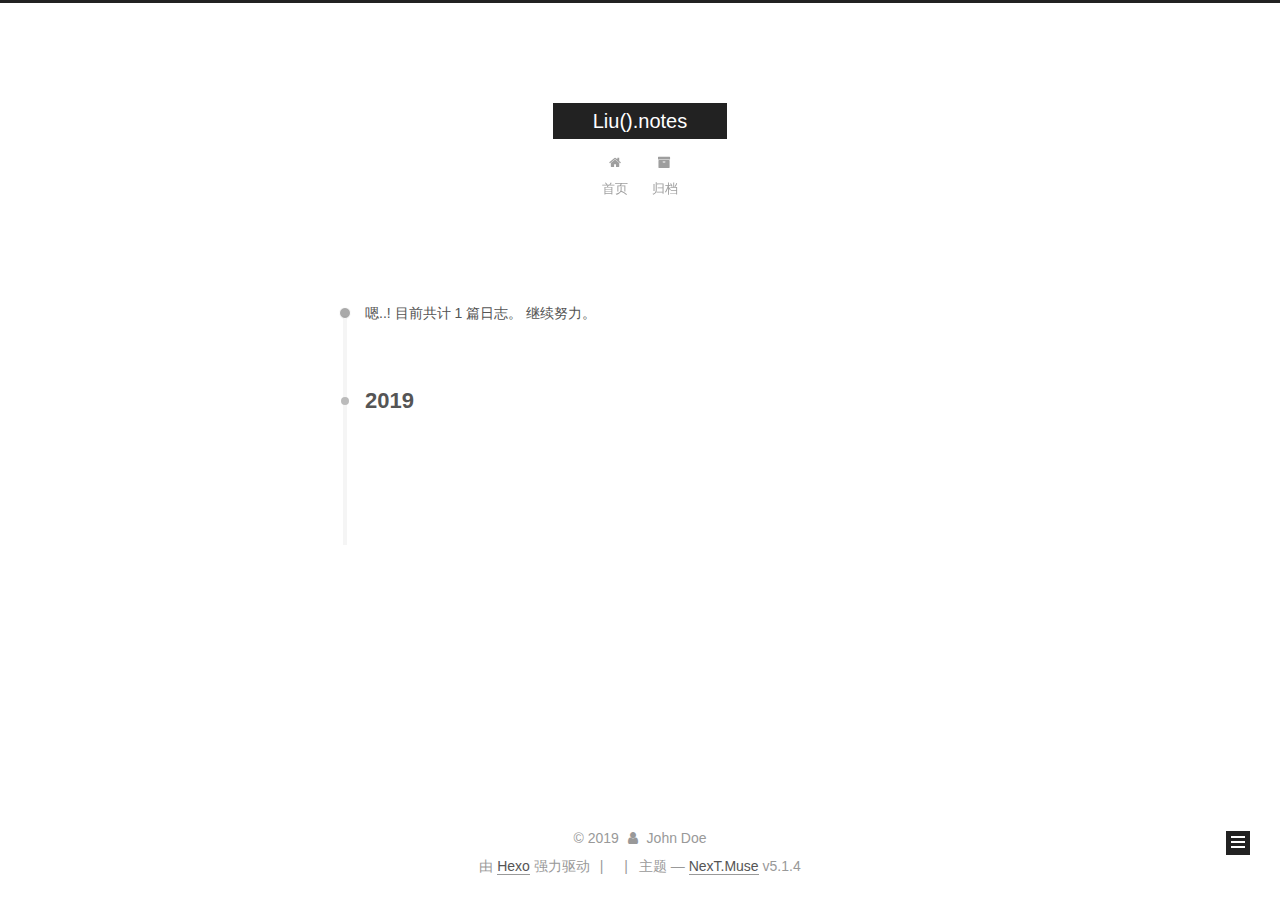
==== commit dcda2bea: "Site updated: 2019-04-04 14:31:19" ====
--- a/archives/index.html
+++ b/archives/index.html
@@ -37,6 +37,7 @@
 
 
 
+
   
   
   <link href="/lib/fancybox/source/jquery.fancybox.css?v=2.1.5" rel="stylesheet" type="text/css">
@@ -44,38 +45,27 @@
 
 
 
-  
-  
-  
-  
-
-  
-    
-    
-  
-
-  
-
-  
-
-  
-
-  
-
-  
-    
-    
-    <link href="//fonts.googleapis.com/css?family=Lato:300,300italic,400,400italic,700,700italic&subset=latin,latin-ext" rel="stylesheet" type="text/css">
-  
-
-
-
 
 
 
 <link href="/lib/font-awesome/css/font-awesome.min.css?v=4.6.2" rel="stylesheet" type="text/css">
 
-<link href="/css/main.css?v=5.1.2" rel="stylesheet" type="text/css">
+<link href="/css/main.css?v=5.1.4" rel="stylesheet" type="text/css">
+
+
+  <link rel="apple-touch-icon" sizes="180x180" href="/images/apple-touch-icon-next.png?v=5.1.4">
+
+
+  <link rel="icon" type="image/png" sizes="32x32" href="/images/favicon-32x32-next.png?v=5.1.4">
+
+
+  <link rel="icon" type="image/png" sizes="16x16" href="/images/favicon-16x16-next.png?v=5.1.4">
+
+
+  <link rel="mask-icon" href="/images/logo.svg?v=5.1.4" color="#222">
+
+
+
 
 
   <meta name="keywords" content="Hexo, NexT">
@@ -83,11 +73,6 @@
 
 
 
-
-
-
-
-  <link rel="shortcut icon" type="image/x-icon" href="/favicon.ico?v=5.1.2">
 
 
 
@@ -112,10 +97,11 @@
   var CONFIG = {
     root: '/',
     scheme: 'Muse',
-    sidebar: {"position":"left","display":"post","offset":12,"offset_float":12,"b2t":false,"scrollpercent":false,"onmobile":false},
+    version: '5.1.4',
+    sidebar: {"position":"left","display":"post","offset":12,"b2t":false,"scrollpercent":false,"onmobile":false},
     fancybox: true,
     tabs: true,
-    motion: true,
+    motion: {"enable":true,"async":false,"transition":{"post_block":"fadeIn","post_header":"slideDownIn","post_body":"slideDownIn","coll_header":"slideLeftIn","sidebar":"slideUpIn"}},
     duoshuo: {
       userId: '0',
       author: '博主'
@@ -148,12 +134,6 @@
 
 
 
-
-
-
-
-
-
 </head>
 
 <body itemscope itemtype="http://schema.org/WebPage" lang="zh-Hans">
@@ -163,7 +143,7 @@
     
   
 
-  <div class="container sidebar-position-left  page-archive  ">
+  <div class="container sidebar-position-left page-archive">
     <div class="headband"></div>
 
     <header id="header" class="header" itemscope itemtype="http://schema.org/WPHeader">
@@ -218,16 +198,6 @@
           </a>
         </li>
       
-        
-        <li class="menu-item menu-item-tags">
-          <a href="/tags/" rel="section">
-            
-              <i class="menu-item-icon fa fa-fw fa-tags"></i> <br>
-            
-            标签
-          </a>
-        </li>
-      
 
       
     </ul>
@@ -272,7 +242,7 @@
         
           
           <div class="collection-title">
-            <h2 class="archive-year motion-element" id="archive-year-2019">2019</h2>
+            <h1 class="archive-year" id="archive-year-2019">2019</h1>
           </div>
         
         
@@ -341,46 +311,46 @@
 
       
 
-      <section class="site-overview sidebar-panel sidebar-panel-active">
-        <div class="site-author motion-element" itemprop="author" itemscope itemtype="http://schema.org/Person">
-          <img class="site-author-image" itemprop="image" src="/images/avatar.gif" alt="John Doe">
-          <p class="site-author-name" itemprop="name">John Doe</p>
-           
+      <section class="site-overview-wrap sidebar-panel sidebar-panel-active">
+        <div class="site-overview">
+          <div class="site-author motion-element" itemprop="author" itemscope itemtype="http://schema.org/Person">
+            
+              <p class="site-author-name" itemprop="name">John Doe</p>
               <p class="site-description motion-element" itemprop="description">Setup a blog, AGAIN.</p>
-          
+          </div>
+
+          <nav class="site-state motion-element">
+
+            
+              <div class="site-state-item site-state-posts">
+              
+                <a href="/archives/">
+              
+                  <span class="site-state-item-count">1</span>
+                  <span class="site-state-item-name">日志</span>
+                </a>
+              </div>
+            
+
+            
+
+            
+
+          </nav>
+
+          
+
+          
+
+          
+          
+
+          
+          
+
+          
+
         </div>
-        <nav class="site-state motion-element">
-
-          
-            <div class="site-state-item site-state-posts">
-              <a href="/archives/">
-                <span class="site-state-item-count">1</span>
-                <span class="site-state-item-name">日志</span>
-              </a>
-            </div>
-          
-
-          
-
-          
-
-        </nav>
-
-        
-
-        <div class="links-of-author motion-element">
-          
-        </div>
-
-        
-        
-
-        
-        
-
-        
-
-
       </section>
 
       
@@ -397,30 +367,36 @@
 
     <footer id="footer" class="footer">
       <div class="footer-inner">
-        <div class="copyright">
-  
-  &copy; 
-  <span itemprop="copyrightYear">2019</span>
+        <div class="copyright">&copy; <span itemprop="copyrightYear">2019</span>
   <span class="with-love">
-    <i class="fa fa-heart"></i>
+    <i class="fa fa-user"></i>
   </span>
   <span class="author" itemprop="copyrightHolder">John Doe</span>
+
+  
 </div>
 
 
-<div class="powered-by">
-  由 <a class="theme-link" href="https://hexo.io">Hexo</a> 强力驱动
-</div>
-
-<div class="theme-info">
-  主题 -
-  <a class="theme-link" href="https://github.com/iissnan/hexo-theme-next">
-    NexT.Muse
-  </a>
-</div>
-
-
-        
+  <div class="powered-by">由 <a class="theme-link" target="_blank" href="https://hexo.io">Hexo</a> 强力驱动</div>
+
+
+
+  <span class="post-meta-divider">|</span>
+
+
+
+  <div class="theme-info">主题 &mdash; <a class="theme-link" target="_blank" href="https://github.com/iissnan/hexo-theme-next">NexT.Muse</a> v5.1.4</div>
+
+
+
+
+        
+
+
+
+
+
+
 
         
       </div>
@@ -431,6 +407,8 @@
         <i class="fa fa-arrow-up"></i>
         
       </div>
+    
+
     
 
   </div>
@@ -465,48 +443,54 @@
 
 
   
-  <script type="text/javascript" src="/lib/jquery/index.js?v=2.1.3"></script>
-
-  
-  <script type="text/javascript" src="/lib/fastclick/lib/fastclick.min.js?v=1.0.6"></script>
-
-  
-  <script type="text/javascript" src="/lib/jquery_lazyload/jquery.lazyload.js?v=1.9.7"></script>
-
-  
-  <script type="text/javascript" src="/lib/velocity/velocity.min.js?v=1.2.1"></script>
-
-  
-  <script type="text/javascript" src="/lib/velocity/velocity.ui.min.js?v=1.2.1"></script>
-
-  
-  <script type="text/javascript" src="/lib/fancybox/source/jquery.fancybox.pack.js?v=2.1.5"></script>
-
-
-  
-
-
-  <script type="text/javascript" src="/js/src/utils.js?v=5.1.2"></script>
-
-  <script type="text/javascript" src="/js/src/motion.js?v=5.1.2"></script>
-
-
-
-  
-  
-
-  
-  
-    <script type="text/javascript" id="motion.page.archive">
-      $('.archive-year').velocity('transition.slideLeftIn');
-    </script>
-  
-
-
-  
-
-
-  <script type="text/javascript" src="/js/src/bootstrap.js?v=5.1.2"></script>
+  
+    <script type="text/javascript" src="/lib/jquery/index.js?v=2.1.3"></script>
+  
+
+  
+  
+    <script type="text/javascript" src="/lib/fastclick/lib/fastclick.min.js?v=1.0.6"></script>
+  
+
+  
+  
+    <script type="text/javascript" src="/lib/jquery_lazyload/jquery.lazyload.js?v=1.9.7"></script>
+  
+
+  
+  
+    <script type="text/javascript" src="/lib/velocity/velocity.min.js?v=1.2.1"></script>
+  
+
+  
+  
+    <script type="text/javascript" src="/lib/velocity/velocity.ui.min.js?v=1.2.1"></script>
+  
+
+  
+  
+    <script type="text/javascript" src="/lib/fancybox/source/jquery.fancybox.pack.js?v=2.1.5"></script>
+  
+
+
+  
+
+
+  <script type="text/javascript" src="/js/src/utils.js?v=5.1.4"></script>
+
+  <script type="text/javascript" src="/js/src/motion.js?v=5.1.4"></script>
+
+
+
+  
+  
+
+  
+
+  
+
+
+  <script type="text/javascript" src="/js/src/bootstrap.js?v=5.1.4"></script>
 
 
 
@@ -537,16 +521,25 @@
 
 
 
-  
-
-
-
-
-
-  
-
-  
-
+
+
+
+
+
+
+  
+
+
+
+
+
+  
+
+  
+
+  
+
+  
   
 
   
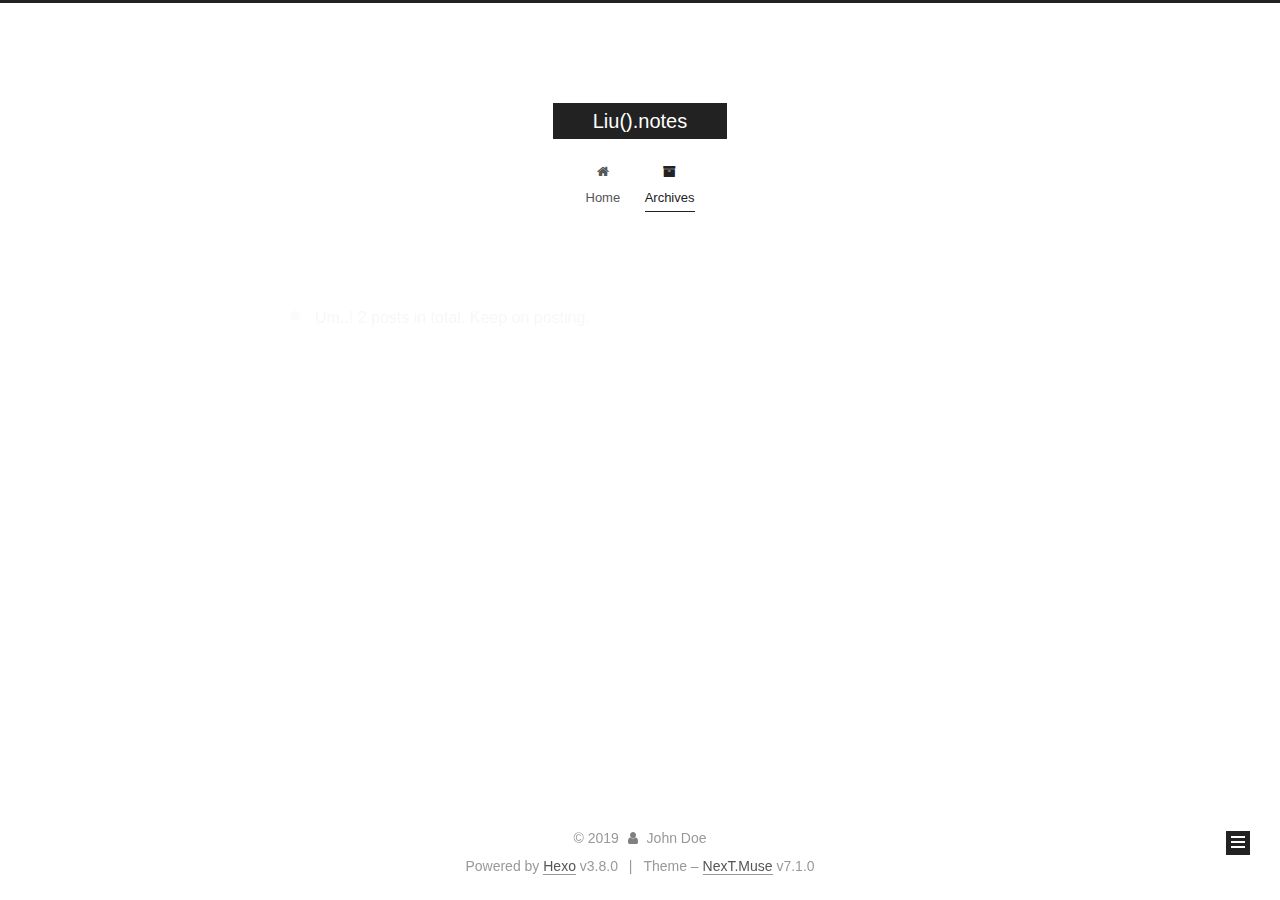
==== commit a0897af2: "Site updated: 2019-04-05 16:46:13" ====
--- a/archives/index.html
+++ b/archives/index.html
@@ -1,4 +1,13 @@
 <!DOCTYPE html>
+
+
+
+
+
+
+
+
+
 
 
 
@@ -9,7 +18,7 @@
 <head><meta name="generator" content="Hexo 3.8.0">
   <meta charset="UTF-8">
 <meta http-equiv="X-UA-Compatible" content="IE=edge">
-<meta name="viewport" content="width=device-width, initial-scale=1, maximum-scale=1">
+<meta name="viewport" content="width=device-width, initial-scale=1, maximum-scale=2">
 <meta name="theme-color" content="#222">
 
 
@@ -20,66 +29,74 @@
 
 
 
-<meta http-equiv="Cache-Control" content="no-transform">
-<meta http-equiv="Cache-Control" content="no-siteapp">
-
-
-
-
-
-
-
-
-
-
-
-
-
-
-
-
-  
-  
-  <link href="/lib/fancybox/source/jquery.fancybox.css?v=2.1.5" rel="stylesheet" type="text/css">
-
-
-
-
-
-
-
-<link href="/lib/font-awesome/css/font-awesome.min.css?v=4.6.2" rel="stylesheet" type="text/css">
-
-<link href="/css/main.css?v=5.1.4" rel="stylesheet" type="text/css">
-
-
-  <link rel="apple-touch-icon" sizes="180x180" href="/images/apple-touch-icon-next.png?v=5.1.4">
-
-
-  <link rel="icon" type="image/png" sizes="32x32" href="/images/favicon-32x32-next.png?v=5.1.4">
-
-
-  <link rel="icon" type="image/png" sizes="16x16" href="/images/favicon-16x16-next.png?v=5.1.4">
-
-
-  <link rel="mask-icon" href="/images/logo.svg?v=5.1.4" color="#222">
-
-
-
-
-
-  <meta name="keywords" content="Hexo, NexT">
-
-
-
-
-
-
-
-
-
-
-<meta name="description" content="Setup a blog, AGAIN.">
+
+
+
+
+
+
+
+
+
+
+
+
+
+
+
+<link rel="stylesheet" href="/lib/font-awesome/css/font-awesome.min.css?v=4.6.2">
+
+<link rel="stylesheet" href="/css/main.css?v=7.1.0">
+
+
+  <link rel="apple-touch-icon" sizes="180x180" href="/images/apple-touch-icon-next.png?v=7.1.0">
+
+
+  <link rel="icon" type="image/png" sizes="32x32" href="/images/favicon-32x32-next.png?v=7.1.0">
+
+
+  <link rel="icon" type="image/png" sizes="16x16" href="/images/favicon-16x16-next.png?v=7.1.0">
+
+
+  <link rel="mask-icon" href="/images/logo.svg?v=7.1.0" color="#222">
+
+
+
+
+
+
+
+<script id="hexo.configurations">
+  var NexT = window.NexT || {};
+  var CONFIG = {
+    root: '/',
+    scheme: 'Muse',
+    version: '7.1.0',
+    sidebar: {"position":"left","display":"post","offset":12,"onmobile":false,"dimmer":false},
+    back2top: true,
+    back2top_sidebar: false,
+    fancybox: false,
+    fastclick: false,
+    lazyload: false,
+    tabs: true,
+    motion: {"enable":true,"async":false,"transition":{"post_block":"fadeIn","post_header":"slideDownIn","post_body":"slideDownIn","coll_header":"slideLeftIn","sidebar":"slideUpIn"}},
+    algolia: {
+      applicationID: '',
+      apiKey: '',
+      indexName: '',
+      hits: {"per_page":10},
+      labels: {"input_placeholder":"Search for Posts","hits_empty":"We didn't find any results for the search: ${query}","hits_stats":"${hits} results found in ${time} ms"}
+    }
+  };
+</script>
+
+
+  
+
+
+
+
+  <meta name="description" content="Setup a blog, AGAIN.">
 <meta property="og:type" content="website">
 <meta property="og:title" content="Liu().notes">
 <meta property="og:url" content="http://yoursite.com/archives/index.html">
@@ -92,47 +109,58 @@
 
 
 
-<script type="text/javascript" id="hexo.configurations">
-  var NexT = window.NexT || {};
-  var CONFIG = {
-    root: '/',
-    scheme: 'Muse',
-    version: '5.1.4',
-    sidebar: {"position":"left","display":"post","offset":12,"b2t":false,"scrollpercent":false,"onmobile":false},
-    fancybox: true,
-    tabs: true,
-    motion: {"enable":true,"async":false,"transition":{"post_block":"fadeIn","post_header":"slideDownIn","post_body":"slideDownIn","coll_header":"slideLeftIn","sidebar":"slideUpIn"}},
-    duoshuo: {
-      userId: '0',
-      author: '博主'
-    },
-    algolia: {
-      applicationID: '',
-      apiKey: '',
-      indexName: '',
-      hits: {"per_page":10},
-      labels: {"input_placeholder":"Search for Posts","hits_empty":"We didn't find any results for the search: ${query}","hits_stats":"${hits} results found in ${time} ms"}
-    }
+
+
+  
+  
+  <link rel="canonical" href="http://yoursite.com/archives/">
+
+
+
+<script id="page.configurations">
+  CONFIG.page = {
+    sidebar: "",
   };
 </script>
 
-
-
-  <link rel="canonical" href="http://yoursite.com/archives/">
-
-
-
-
-
-  <title>归档 | Liu().notes</title>
-  
-
-
-
-
-
-
-
+  <title>Archive | Liu().notes</title>
+  
+
+
+
+
+
+
+
+
+
+
+
+
+  <noscript>
+  <style>
+  .use-motion .motion-element,
+  .use-motion .brand,
+  .use-motion .menu-item,
+  .sidebar-inner,
+  .use-motion .post-block,
+  .use-motion .pagination,
+  .use-motion .comments,
+  .use-motion .post-header,
+  .use-motion .post-body,
+  .use-motion .collection-title { opacity: initial; }
+
+  .use-motion .logo,
+  .use-motion .site-title,
+  .use-motion .site-subtitle {
+    opacity: initial;
+    top: initial;
+  }
+
+  .use-motion .logo-line-before i { left: initial; }
+  .use-motion .logo-line-after i { right: initial; }
+  </style>
+</noscript>
 
 </head>
 
@@ -148,7 +176,7 @@
 
     <header id="header" class="header" itemscope itemtype="http://schema.org/WPHeader">
       <div class="header-inner"><div class="site-brand-wrapper">
-  <div class="site-meta ">
+  <div class="site-meta">
     
 
     <div class="custom-logo-site-title">
@@ -158,13 +186,12 @@
         <span class="logo-line-after"><i></i></span>
       </a>
     </div>
-      
-        <p class="site-subtitle"></p>
-      
+    
+    
   </div>
 
   <div class="site-nav-toggle">
-    <button>
+    <button aria-label="Toggle navigation bar">
       <span class="btn-bar"></span>
       <span class="btn-bar"></span>
       <span class="btn-bar"></span>
@@ -172,48 +199,89 @@
   </div>
 </div>
 
+
+
 <nav class="site-nav">
   
-
-  
     <ul id="menu" class="menu">
       
         
-        <li class="menu-item menu-item-home">
-          <a href="/" rel="section">
-            
-              <i class="menu-item-icon fa fa-fw fa-home"></i> <br>
-            
-            首页
-          </a>
-        </li>
-      
-        
-        <li class="menu-item menu-item-archives">
-          <a href="/archives/" rel="section">
-            
-              <i class="menu-item-icon fa fa-fw fa-archive"></i> <br>
-            
-            归档
-          </a>
-        </li>
-      
-
+        
+        
+          
+          <li class="menu-item menu-item-home">
+
+    
+    
+    
+      
+    
+
+    
+
+    <a href="/" rel="section"><i class="menu-item-icon fa fa-fw fa-home"></i> <br>Home</a>
+
+  </li>
+        
+        
+        
+          
+          <li class="menu-item menu-item-archives menu-item-active">
+
+    
+    
+    
+      
+    
+
+    
+
+    <a href="/archives/" rel="section"><i class="menu-item-icon fa fa-fw fa-archive"></i> <br>Archives</a>
+
+  </li>
+
+      
       
     </ul>
   
 
   
+    
+
+    
+    
+      
+      
+    
+      
+      
+    
+    
+
+  
+
+
+  
+
+  
 </nav>
 
 
 
- </div>
+  
+
+
+
+</div>
     </header>
+
+    
+
 
     <main id="main" class="main">
       <div class="main-inner">
         <div class="content-wrap">
+          
           <div id="content" class="content">
             
 
@@ -224,14 +292,16 @@
     <div id="posts" class="posts-collapse">
       <span class="archive-move-on"></span>
 
+      
       <span class="archive-page-counter">
         
         
         
           
         
-        嗯..! 目前共计 1 篇日志。 继续努力。
+        Um..! 2 posts in total. Keep on posting.
       </span>
+      
 
       
 
@@ -254,11 +324,46 @@
 
       <h2 class="post-title">
         
-            <a class="post-title-link" href="/2019/04/04/hello-world/" itemprop="url">
-              
-                <span itemprop="name">Hello World</span>
-              
-            </a>
+          <a class="post-title-link" href="/2019/04/04/about-subscription-in-rx/" itemprop="url">
+            
+              <span itemprop="name">RxSwift 内存管理</span>
+            
+          </a>
+        
+      </h2>
+
+      <div class="post-meta">
+        <time class="post-time" itemprop="dateCreated" datetime="2019-04-04T15:20:03+08:00" content="2019-04-04">
+          04-04
+        </time>
+      </div>
+
+    </header>
+  </article>
+
+
+
+      
+
+        
+        
+        
+
+        
+        
+
+        
+
+  <article class="post post-type-normal" itemscope itemtype="http://schema.org/Article">
+    <header class="post-header">
+
+      <h2 class="post-title">
+        
+          <a class="post-title-link" href="/2019/04/04/hello-world/" itemprop="url">
+            
+              <span itemprop="name">Hello World</span>
+            
+          </a>
         
       </h2>
 
@@ -286,9 +391,6 @@
 
 
           </div>
-          
-
-
           
 
         </div>
@@ -304,54 +406,70 @@
   </div>
 
   <aside id="sidebar" class="sidebar">
-    
     <div class="sidebar-inner">
 
       
 
       
 
-      <section class="site-overview-wrap sidebar-panel sidebar-panel-active">
+      <div class="site-overview-wrap sidebar-panel sidebar-panel-active">
         <div class="site-overview">
           <div class="site-author motion-element" itemprop="author" itemscope itemtype="http://schema.org/Person">
             
               <p class="site-author-name" itemprop="name">John Doe</p>
-              <p class="site-description motion-element" itemprop="description">Setup a blog, AGAIN.</p>
+              <div class="site-description motion-element" itemprop="description">Setup a blog, AGAIN.</div>
           </div>
 
-          <nav class="site-state motion-element">
-
+          
+            <nav class="site-state motion-element">
+              
+                <div class="site-state-item site-state-posts">
+                
+                  <a href="/archives/">
+                
+                    <span class="site-state-item-count">2</span>
+                    <span class="site-state-item-name">posts</span>
+                  </a>
+                </div>
+              
+
+              
+
+              
+                
+                
+                <div class="site-state-item site-state-tags">
+                  
+                    
+                    
+                      
+                    
+                    <span class="site-state-item-count">1</span>
+                    <span class="site-state-item-name">tags</span>
+                  
+                </div>
+              
+            </nav>
+          
+
+          
+
+          
+
+          
+
+          
+
+          
+          
+
+          
             
-              <div class="site-state-item site-state-posts">
-              
-                <a href="/archives/">
-              
-                  <span class="site-state-item-count">1</span>
-                  <span class="site-state-item-name">日志</span>
-                </a>
-              </div>
-            
-
-            
-
-            
-
-          </nav>
-
-          
-
-          
-
-          
-          
-
-          
-          
-
+          
           
 
         </div>
-      </section>
+      </div>
 
       
 
@@ -359,6 +477,7 @@
 
     </div>
   </aside>
+  
 
 
         
@@ -368,16 +487,18 @@
     <footer id="footer" class="footer">
       <div class="footer-inner">
         <div class="copyright">&copy; <span itemprop="copyrightYear">2019</span>
-  <span class="with-love">
+  <span class="with-love" id="animate">
     <i class="fa fa-user"></i>
   </span>
   <span class="author" itemprop="copyrightHolder">John Doe</span>
 
   
+
+  
 </div>
 
 
-  <div class="powered-by">由 <a class="theme-link" target="_blank" href="https://hexo.io">Hexo</a> 强力驱动</div>
+  <div class="powered-by">Powered by <a href="https://hexo.io" class="theme-link" rel="noopener" target="_blank">Hexo</a> v3.8.0</div>
 
 
 
@@ -385,12 +506,13 @@
 
 
 
-  <div class="theme-info">主题 &mdash; <a class="theme-link" target="_blank" href="https://github.com/iissnan/hexo-theme-next">NexT.Muse</a> v5.1.4</div>
-
-
-
-
-        
+  <div class="theme-info">Theme – <a href="https://theme-next.org" class="theme-link" rel="noopener" target="_blank">NexT.Muse</a> v7.1.0</div>
+
+
+
+
+        
+
 
 
 
@@ -411,11 +533,14 @@
 
     
 
+    
+
+    
   </div>
 
   
 
-<script type="text/javascript">
+<script>
   if (Object.prototype.toString.call(window.Promise) !== '[object Function]') {
     window.Promise = null;
   }
@@ -429,117 +554,93 @@
 
 
 
-  
-
-
-
-
-
-
-
-
-
-
-
-
-  
-  
-    <script type="text/javascript" src="/lib/jquery/index.js?v=2.1.3"></script>
-  
-
-  
-  
-    <script type="text/javascript" src="/lib/fastclick/lib/fastclick.min.js?v=1.0.6"></script>
-  
-
-  
-  
-    <script type="text/javascript" src="/lib/jquery_lazyload/jquery.lazyload.js?v=1.9.7"></script>
-  
-
-  
-  
-    <script type="text/javascript" src="/lib/velocity/velocity.min.js?v=1.2.1"></script>
-  
-
-  
-  
-    <script type="text/javascript" src="/lib/velocity/velocity.ui.min.js?v=1.2.1"></script>
-  
-
-  
-  
-    <script type="text/javascript" src="/lib/fancybox/source/jquery.fancybox.pack.js?v=2.1.5"></script>
-  
-
-
-  
-
-
-  <script type="text/javascript" src="/js/src/utils.js?v=5.1.4"></script>
-
-  <script type="text/javascript" src="/js/src/motion.js?v=5.1.4"></script>
-
-
-
-  
-  
-
-  
-
-  
-
-
-  <script type="text/javascript" src="/js/src/bootstrap.js?v=5.1.4"></script>
-
-
-
-  
-
-
-  
-
-
-
-
-	
-
-
-
-
-
-  
-
-
-
-
-
-  
-
-
-
-
-
-
-
-
-
-
-
-
-  
-
-
-
-
-
-  
-
-  
-
-  
-
-  
+
+
+
+
+
+
+
+
+
+
+
+
+
+
+
+
+
+  
+  <script src="/lib/jquery/index.js?v=2.1.3"></script>
+
+  
+  <script src="/lib/velocity/velocity.min.js?v=1.2.1"></script>
+
+  
+  <script src="/lib/velocity/velocity.ui.min.js?v=1.2.1"></script>
+
+
+  
+
+
+  <script src="/js/utils.js?v=7.1.0"></script>
+
+  <script src="/js/motion.js?v=7.1.0"></script>
+
+
+
+  
+  
+
+
+  <script src="/js/schemes/muse.js?v=7.1.0"></script>
+
+
+
+  
+
+  
+
+
+  <script src="/js/next-boot.js?v=7.1.0"></script>
+
+
+  
+
+  
+
+  
+
+  
+
+
+
+  
+
+
+
+
+  
+
+  
+
+  
+
+  
+
+  
+
+  
+
+  
+
+  
+
+  
+
+  
+
   
 
   
--- a/css/main.css
+++ b/css/main.css
@@ -1,66 +1,44 @@
-/* normalize.css v3.0.2 | MIT License | git.io/normalize */
+/* normalize.css v8.0.1 | MIT License | github.com/necolas/normalize.css */
 html {
-  font-family: sans-serif; /* 1 */
-  -ms-text-size-adjust: 100%; /* 2 */
+  line-height: 1.15; /* 1 */
   -webkit-text-size-adjust: 100%; /* 2 */
 }
 body {
   margin: 0;
 }
-article,
-aside,
-details,
-figcaption,
-figure,
-footer,
-header,
-hgroup,
-main,
-menu,
-nav,
-section,
-summary {
+main {
   display: block;
-}
-audio,
-canvas,
-progress,
-video {
-  display: inline-block; /* 1 */
-  vertical-align: baseline; /* 2 */
-}
-audio:not([controls]) {
-  display: none;
-  height: 0;
-}
-[hidden],
-template {
-  display: none;
-}
-a {
-  background-color: transparent;
-}
-a:active,
-a:hover {
-  outline: 0;
-}
-abbr[title] {
-  border-bottom: 1px dotted;
-}
-b,
-strong {
-  font-weight: bold;
-}
-dfn {
-  font-style: italic;
 }
 h1 {
   font-size: 2em;
   margin: 0.67em 0;
 }
-mark {
-  background: #ff0;
-  color: #000;
+hr {
+  box-sizing: content-box; /* 1 */
+  height: 0; /* 1 */
+  overflow: visible; /* 2 */
+}
+pre {
+  font-family: monospace, monospace; /* 1 */
+  font-size: 1em; /* 2 */
+}
+a {
+  background-color: transparent;
+}
+abbr[title] {
+  border-bottom: none; /* 1 */
+  text-decoration: underline; /* 2 */
+  text-decoration: underline dotted; /* 2 */
+}
+b,
+strong {
+  font-weight: bolder;
+}
+code,
+kbd,
+samp {
+  font-family: monospace, monospace; /* 1 */
+  font-size: 1em; /* 2 */
 }
 small {
   font-size: 80%;
@@ -72,112 +50,102 @@
   position: relative;
   vertical-align: baseline;
 }
+sub {
+  bottom: -0.25em;
+}
 sup {
   top: -0.5em;
 }
-sub {
-  bottom: -0.25em;
-}
 img {
-  border: 0;
-}
-svg:not(:root) {
-  overflow: hidden;
-}
-figure {
-  margin: 1em 40px;
-}
-hr {
-  -moz-box-sizing: content-box;
-  box-sizing: content-box;
-  height: 0;
-}
-pre {
-  overflow: auto;
-}
-code,
-kbd,
-pre,
-samp {
-  font-family: monospace, monospace;
-  font-size: 1em;
+  border-style: none;
 }
 button,
 input,
 optgroup,
 select,
 textarea {
-  color: inherit; /* 1 */
-  font: inherit; /* 2 */
-  margin: 0; /* 3 */
-}
-button {
+  font-family: inherit; /* 1 */
+  font-size: 100%; /* 1 */
+  line-height: 1.15; /* 1 */
+  margin: 0; /* 2 */
+}
+button,
+input {
+/* 1 */
   overflow: visible;
 }
 button,
 select {
+/* 1 */
   text-transform: none;
 }
 button,
-html input[type="button"],
-input[type="reset"],
-input[type="submit"] {
-  -webkit-appearance: button; /* 2 */
-  cursor: pointer; /* 3 */
-}
-button[disabled],
-html input[disabled] {
-  cursor: default;
+[type="button"],
+[type="reset"],
+[type="submit"] {
+  -webkit-appearance: button;
 }
 button::-moz-focus-inner,
-input::-moz-focus-inner {
-  border: 0;
+[type="button"]::-moz-focus-inner,
+[type="reset"]::-moz-focus-inner,
+[type="submit"]::-moz-focus-inner {
+  border-style: none;
   padding: 0;
 }
-input {
-  line-height: normal;
-}
-input[type="checkbox"],
-input[type="radio"] {
+button:-moz-focusring,
+[type="button"]:-moz-focusring,
+[type="reset"]:-moz-focusring,
+[type="submit"]:-moz-focusring {
+  outline: 1px dotted ButtonText;
+}
+fieldset {
+  padding: 0.35em 0.75em 0.625em;
+}
+legend {
+  box-sizing: border-box; /* 1 */
+  color: inherit; /* 2 */
+  display: table; /* 1 */
+  max-width: 100%; /* 1 */
+  padding: 0; /* 3 */
+  white-space: normal; /* 1 */
+}
+progress {
+  vertical-align: baseline;
+}
+textarea {
+  overflow: auto;
+}
+[type="checkbox"],
+[type="radio"] {
   box-sizing: border-box; /* 1 */
   padding: 0; /* 2 */
 }
-input[type="number"]::-webkit-inner-spin-button,
-input[type="number"]::-webkit-outer-spin-button {
+[type="number"]::-webkit-inner-spin-button,
+[type="number"]::-webkit-outer-spin-button {
   height: auto;
 }
-input[type="search"] {
+[type="search"] {
   -webkit-appearance: textfield; /* 1 */
-  -moz-box-sizing: content-box;
-  -webkit-box-sizing: content-box; /* 2 */
-  box-sizing: content-box;
-}
-input[type="search"]::-webkit-search-cancel-button,
-input[type="search"]::-webkit-search-decoration {
+  outline-offset: -2px; /* 2 */
+}
+[type="search"]::-webkit-search-decoration {
   -webkit-appearance: none;
 }
-fieldset {
-  border: 1px solid #c0c0c0;
-  margin: 0 2px;
-  padding: 0.35em 0.625em 0.75em;
-}
-legend {
-  border: 0; /* 1 */
-  padding: 0; /* 2 */
-}
-textarea {
-  overflow: auto;
-}
-optgroup {
-  font-weight: bold;
-}
-table {
-  border-collapse: collapse;
-  border-spacing: 0;
-}
-td,
-th {
-  padding: 0;
+::-webkit-file-upload-button {
+  -webkit-appearance: button; /* 1 */
+  font: inherit; /* 2 */
+}
+details {
+  display: block;
+}
+summary {
+  display: list-item;
+}
+template {
+  display: none;
+}
+[hidden] {
+  display: none;
 }
 ::selection {
   background: #262a30;
@@ -191,17 +159,12 @@
   color: #555;
   background: #fff;
 }
-@media (max-width: 767px) {
+@media (max-width: 991px) {
   body {
     padding-right: 0 !important;
   }
 }
-@media (min-width: 768px) and (max-width: 991px) {
-  body {
-    padding-right: 0 !important;
-  }
-}
-@media (min-width: 1600px) {
+@media (min-width: 1200px) {
   body {
     font-size: 16px;
   }
@@ -212,83 +175,120 @@
 h4,
 h5,
 h6 {
-  margin: 0;
+  margin: 20px 0 15px;
   padding: 0;
   font-weight: bold;
   line-height: 1.5;
   font-family: 'Lato', "PingFang SC", "Microsoft YaHei", sans-serif;
 }
-h2,
-h3,
-h4,
-h5,
-h6 {
-  margin: 20px 0 15px;
-}
 h1 {
   font-size: 22px;
 }
+h1 code {
+  font-size: 1em;
+}
 @media (max-width: 767px) {
   h1 {
     font-size: 18px;
   }
+  h1 code {
+    font-size: 1em;
+  }
 }
 h2 {
   font-size: 20px;
 }
+h2 code {
+  font-size: 1em;
+}
 @media (max-width: 767px) {
   h2 {
     font-size: 16px;
   }
+  h2 code {
+    font-size: 1em;
+  }
 }
 h3 {
   font-size: 18px;
 }
+h3 code {
+  font-size: 1em;
+}
 @media (max-width: 767px) {
   h3 {
     font-size: 14px;
   }
+  h3 code {
+    font-size: 1em;
+  }
 }
 h4 {
   font-size: 16px;
 }
+h4 code {
+  font-size: 1em;
+}
 @media (max-width: 767px) {
   h4 {
     font-size: 12px;
   }
+  h4 code {
+    font-size: 1em;
+  }
 }
 h5 {
   font-size: 14px;
 }
+h5 code {
+  font-size: 1em;
+}
 @media (max-width: 767px) {
   h5 {
     font-size: 10px;
   }
+  h5 code {
+    font-size: 1em;
+  }
 }
 h6 {
   font-size: 12px;
 }
+h6 code {
+  font-size: 1em;
+}
 @media (max-width: 767px) {
   h6 {
     font-size: 8px;
   }
+  h6 code {
+    font-size: 1em;
+  }
 }
 p {
   margin: 0 0 20px 0;
 }
-a {
+a,
+span.exturl {
+  overflow-wrap: break-word;
+  word-wrap: break-word;
+  background-color: transparent;
   color: #555;
   text-decoration: none;
+  outline: none;
   border-bottom: 1px solid #999;
-  word-wrap: break-word;
-}
-a:hover {
+  cursor: pointer;
+}
+a:hover,
+span.exturl:hover {
   color: #222;
   border-bottom-color: #222;
 }
-blockquote {
-  margin: 0;
-  padding: 0;
+video {
+  max-width: 100%;
+  display: block;
+  margin-left: auto;
+  margin-right: auto;
 }
 img {
   display: block;
@@ -304,6 +304,7 @@
   background-image: repeating-linear-gradient(-45deg, #fff, #fff 4px, transparent 4px, transparent 8px);
 }
 blockquote {
+  margin: 0;
   padding: 0 15px;
   color: #666;
   border-left: 4px solid #ddd;
@@ -318,6 +319,16 @@
 dd {
   margin: 0;
   padding: 0;
+}
+kbd {
+  border: 1px solid #ccc;
+  border-radius: 0.2em;
+  box-shadow: 0.1em 0.1em 0.2em rgba(0,0,0,0.1);
+  background-color: #f9f9f9;
+  font-family: inherit;
+  background-image: linear-gradient(top, #eee, #fff, #eee);
+  padding: 0.1em 0.3em;
+  white-space: nowrap;
 }
 .text-left {
   text-align: left;
@@ -369,7 +380,7 @@
   margin-left: 10px;
   margin-right: 5px;
 }
-.affix.affix.affix {
+.affix {
   position: fixed;
 }
 .translation {
@@ -387,20 +398,21 @@
 .use-motion .motion-element {
   opacity: 0;
 }
+.table-container {
+  margin: 20px 0;
+  overflow: auto;
+  -webkit-overflow-scrolling: touch;
+}
 table {
-  margin: 20px 0;
   width: 100%;
   border-collapse: collapse;
   border-spacing: 0;
-  border: 1px solid #ddd;
   font-size: 14px;
-  table-layout: fixed;
-  word-wrap: break-all;
-}
-table>tbody>tr:nth-of-type(odd) {
+}
+table > tbody > tr:nth-of-type(odd) {
   background-color: #f9f9f9;
 }
-table>tbody>tr:hover {
+table > tbody > tr:hover {
   background-color: #f5f5f5;
 }
 caption,
@@ -413,8 +425,8 @@
 }
 th,
 td {
+  border: 1px solid #ddd;
   border-bottom: 3px solid #ddd;
-  border-right: 1px solid #eee;
 }
 th {
   padding-bottom: 10px;
@@ -429,41 +441,48 @@
 }
 .container {
   position: relative;
-  min-height: 100%;
 }
 .header-inner {
   margin: 0 auto;
   padding: 100px 0 70px;
   width: 700px;
 }
+@media (min-width: 1200px) {
+  .container .header-inner {
+    width: 800px;
+  }
+}
 @media (min-width: 1600px) {
   .container .header-inner {
     width: 900px;
   }
 }
-.main {
-  padding-bottom: 150px;
-}
 .main-inner {
   margin: 0 auto;
   width: 700px;
 }
+@media (min-width: 1200px) {
+  .container .main-inner {
+    width: 800px;
+  }
+}
 @media (min-width: 1600px) {
   .container .main-inner {
     width: 900px;
   }
 }
 .footer {
-  position: absolute;
-  left: 0;
-  bottom: 0;
-  width: 100%;
-  min-height: 50px;
+  padding: 20px 0;
 }
 .footer-inner {
   box-sizing: border-box;
-  margin: 20px auto;
+  margin: 0px auto;
   width: 700px;
+}
+@media (min-width: 1200px) {
+  .container .footer-inner {
+    width: 800px;
+  }
 }
 @media (min-width: 1600px) {
   .container .footer-inner {
@@ -475,7 +494,7 @@
   overflow: auto;
   margin: 20px 0;
   padding: 0;
-  font-size: 13px;
+  font-size: 14px;
   color: #4d4d4c;
   background: #f7f7f7;
   line-height: 1.6;
@@ -485,12 +504,16 @@
   font-family: consolas, Menlo, "PingFang SC", "Microsoft YaHei", monospace;
 }
 code {
+  overflow-wrap: break-word;
+  word-wrap: break-word;
   padding: 2px 4px;
-  word-wrap: break-word;
   color: #555;
   background: #eee;
   border-radius: 3px;
-  font-size: 13px;
+  font-size: 14px;
+}
+pre {
+  padding: 10px;
 }
 pre code {
   padding: 0;
@@ -520,6 +543,10 @@
   color: #4d4d4c;
   line-height: 1em;
   margin-bottom: 1em;
+  margin: 0em;
+  padding: 0.5em;
+  background: #eee;
+  border-bottom: 1px solid #e9e9e9;
 }
 .highlight figcaption:before,
 .highlight figcaption:after {
@@ -579,6 +606,7 @@
 pre .variable,
 pre .attribute,
 pre .tag,
+pre .name,
 pre .regexp,
 pre .ruby .constant,
 pre .xml .tag .title,
@@ -593,6 +621,7 @@
 pre .number,
 pre .preprocessor,
 pre .built_in,
+pre .builtin-name,
 pre .literal,
 pre .params,
 pre .constant,
@@ -602,13 +631,13 @@
 pre .ruby .class .title,
 pre .css .rules .attribute,
 pre .string,
+pre .symbol,
 pre .value,
 pre .inheritance,
 pre .header,
 pre .ruby .symbol,
 pre .xml .cdata,
 pre .special,
-pre .number,
 pre .formula {
   color: #718c00;
 }
@@ -630,18 +659,8 @@
 pre .javascript .function {
   color: #8959a8;
 }
-.full-image.full-image.full-image {
+.posts-expand .post-body img.full-image {
   border: none;
-  max-width: 100%;
-  width: auto;
-  margin: 20px auto;
-}
-@media (min-width: 992px) {
-  .full-image.full-image.full-image {
-    max-width: none;
-    width: 110%;
-    margin: 25px -5%;
-  }
 }
 .blockquote-center,
 .page-home .post-type-quote blockquote,
@@ -727,6 +746,28 @@
   max-width: 150px;
   max-height: 150px;
 }
+.post-body .label {
+  display: inline;
+  padding: 0 2px;
+}
+.post-body .label.default {
+  background-color: #f0f0f0;
+}
+.post-body .label.primary {
+  background-color: #efe6f7;
+}
+.post-body .label.info {
+  background-color: #e5f2f8;
+}
+.post-body .label.success {
+  background-color: #e7f4e9;
+}
+.post-body .label.warning {
+  background-color: #fcf6e1;
+}
+.post-body .label.danger {
+  background-color: #fae8eb;
+}
 .post-body .note {
   position: relative;
   padding: 15px;
@@ -821,29 +862,6 @@
 .post-body .note.danger h6 {
   color: #d9534f;
 }
-.post-body .label {
-  display: inline;
-  padding: 0 2px;
-  white-space: nowrap;
-}
-.post-body .label.default {
-  background-color: #f0f0f0;
-}
-.post-body .label.primary {
-  background-color: #efe6f7;
-}
-.post-body .label.info {
-  background-color: #e5f2f8;
-}
-.post-body .label.success {
-  background-color: #e7f4e9;
-}
-.post-body .label.warning {
-  background-color: #fcf6e1;
-}
-.post-body .label.danger {
-  background-color: #fae8eb;
-}
 .post-body .tabs {
   position: relative;
   display: block;
@@ -917,10 +935,10 @@
   padding: 20px 20px 0 20px;
 }
 .post-body .tabs .tab-content .tab-pane:not(.active) {
-  display: none !important;
+  display: none;
 }
 .post-body .tabs .tab-content .tab-pane.active {
-  display: block !important;
+  display: block;
 }
 .btn {
   display: inline-block;
@@ -935,12 +953,19 @@
   transition-duration: 0.2s;
   transition-timing-function: ease-in-out;
   transition-delay: 0s;
-}
-.btn:hover,
-.post-button .btn:hover {
+  line-height: 2;
+}
+.btn:hover {
   border-color: #222;
   color: #222;
   background: #fff;
+}
+.btn +.btn {
+  margin: 0 0 8px 8px;
+}
+.btn .fa-fw {
+  width: 1.285714285714286em;
+  text-align: left;
 }
 .btn-bar {
   display: block;
@@ -966,8 +991,7 @@
   position: relative;
   top: -1px;
   margin: 0 10px;
-  padding: 0 10px;
-  line-height: 30px;
+  padding: 0 11px;
 }
 @media (max-width: 767px) {
   .page-number-basic,
@@ -1018,6 +1042,7 @@
     margin-bottom: 10px;
     border-top: 0;
     border-bottom: 1px solid #eee;
+    padding: 0 10px;
   }
   .pagination .prev:hover,
   .pagination .next:hover,
@@ -1027,13 +1052,6 @@
 }
 .comments {
   margin: 60px 20px 0;
-}
-.tag-cloud {
-  text-align: center;
-}
-.tag-cloud a {
-  display: inline-block;
-  margin: 10px;
 }
 .back-to-top {
   box-sizing: border-box;
@@ -1049,24 +1067,16 @@
   color: #fff;
   cursor: pointer;
   text-align: center;
-  -webkit-transform: translateZ(0);
   transition-property: bottom;
   transition-duration: 0.2s;
   transition-timing-function: ease-in-out;
   transition-delay: 0s;
 }
-@media (min-width: 768px) and (max-width: 991px) {
-  .back-to-top {
-    display: none !important;
-  }
-}
-@media (max-width: 767px) {
-  .back-to-top {
-    display: none !important;
-  }
-}
 .back-to-top.back-to-top-on {
   bottom: 19px;
+}
+.back-to-top:hover {
+  color: #87daff;
 }
 .header {
   background: transparent;
@@ -1122,7 +1132,8 @@
 }
 .use-motion .logo,
 .use-motion .site-title,
-.use-motion .site-subtitle {
+.use-motion .site-subtitle,
+.use-motion .custom-logo-image {
   opacity: 0;
   position: relative;
   top: -10px;
@@ -1173,12 +1184,13 @@
   margin: 0 10px;
   list-style: none;
 }
-@media screen and (max-width: 767px) {
+@media (max-width: 767px) {
   .menu .menu-item {
     margin-top: 10px;
   }
 }
-.menu .menu-item a {
+.menu .menu-item a,
+.menu .menu-item span.exturl {
   display: block;
   font-size: 13px;
   line-height: inherit;
@@ -1188,7 +1200,8 @@
   transition-timing-function: ease-in-out;
   transition-delay: 0s;
 }
-.menu .menu-item a:hover {
+.menu .menu-item a:hover,
+.menu .menu-item span.exturl:hover {
   border-bottom-color: #222;
 }
 .menu .menu-item .fa {
@@ -1198,23 +1211,23 @@
   opacity: 0;
 }
 .post-body {
+  overflow-wrap: break-word;
+  word-wrap: break-word;
   font-family: 'Lato', "PingFang SC", "Microsoft YaHei", sans-serif;
 }
-@media (max-width: 767px) {
-  .post-body {
-    word-break: break-word;
-  }
+.post-body span.exturl .fa {
+  font-size: 14px;
+  margin-left: 4px;
 }
 .post-body .fancybox img {
   display: block !important;
   margin: 0 auto;
   cursor: pointer;
   cursor: zoom-in;
-  cursor: -webkit-zoom-in;
 }
 .post-body .image-caption,
 .post-body .figure .caption {
-  margin: 10px auto 15px;
+  margin: -20px auto 15px;
   text-align: center;
   font-size: 14px;
   color: #999;
@@ -1224,12 +1237,21 @@
 .post-sticky-flag {
   display: inline-block;
   font-size: 16px;
-  -ms-transform: rotate(30deg);
-  -webkit-transform: rotate(30deg);
-  -moz-transform: rotate(30deg);
-  -ms-transform: rotate(30deg);
-  -o-transform: rotate(30deg);
   transform: rotate(30deg);
+}
+.use-motion .post-block,
+.use-motion .pagination,
+.use-motion .comments {
+  opacity: 0;
+}
+.use-motion .post-header {
+  opacity: 0;
+}
+.use-motion .post-body {
+  opacity: 0;
+}
+.use-motion .collection-title {
+  opacity: 0;
 }
 .posts-expand {
   padding-top: 40px;
@@ -1237,9 +1259,6 @@
 @media (max-width: 767px) {
   .posts-expand {
     margin: 0 20px;
-  }
-  .post-body pre {
-    padding: 10px;
   }
   .post-body pre .gutter pre {
     padding-right: 10px;
@@ -1254,6 +1273,11 @@
   }
 }
 @media (min-width: 992px) {
+  .posts-expand .post-body {
+    text-align: justify;
+  }
+}
+@media (max-width: 991px) {
   .posts-expand .post-body {
     text-align: justify;
   }
@@ -1290,17 +1314,11 @@
 .posts-expand .post-body h6:hover .header-anchor {
   visibility: visible;
 }
-.posts-expand .post-body ul li {
-  list-style: circle;
-}
 .posts-expand .post-body img {
   box-sizing: border-box;
-  margin: auto;
+  margin: 0 auto 25px;
   padding: 3px;
   border: 1px solid #ddd;
-}
-.posts-expand .fancybox img {
-  margin: 0 auto;
 }
 @media (max-width: 767px) {
   .posts-collapse {
@@ -1410,7 +1428,8 @@
   margin-left: 3px;
   opacity: 0.6;
 }
-.posts-collapse .post-title a {
+.posts-collapse .post-title a,
+.posts-collapse .post-title span.exturl {
   color: #666;
   border-bottom: none;
 }
@@ -1421,15 +1440,10 @@
   display: none;
 }
 .posts-expand .post-title {
-  font-size: 26px;
-  text-align: center;
-  word-break: break-word;
+  overflow-wrap: break-word;
+  word-wrap: break-word;
+  text-align: center;
   font-weight: 400;
-}
-@media (max-width: 767px) {
-  .posts-expand .post-title {
-    font-size: 22px;
-  }
 }
 .posts-expand .post-title-link {
   display: inline-block;
@@ -1448,10 +1462,6 @@
   left: 0;
   background-color: #000;
   visibility: hidden;
-  -webkit-transform: scaleX(0);
-  -moz-transform: scaleX(0);
-  -ms-transform: scaleX(0);
-  -o-transform: scaleX(0);
   transform: scaleX(0);
   transition-duration: 0.2s;
   transition-timing-function: ease-in-out;
@@ -1459,14 +1469,11 @@
 }
 .posts-expand .post-title-link:hover::before {
   visibility: visible;
-  -webkit-transform: scaleX(1);
-  -moz-transform: scaleX(1);
-  -ms-transform: scaleX(1);
-  -o-transform: scaleX(1);
   transform: scaleX(1);
 }
 .posts-expand .post-title-link .fa {
-  font-size: 16px;
+  font-size: 20px;
+  margin-left: 5px;
 }
 .posts-expand .post-meta {
   margin: 3px 0 60px 0;
@@ -1487,8 +1494,9 @@
   font-size: 14px;
   margin-top: 2px;
 }
-.post-wordcount {
-  display: inline-block;
+.posts-expand .post-meta time {
+  border-bottom: 1px dashed #999;
+  cursor: help;
 }
 .post-meta-divider {
   margin: 0 0.5em;
@@ -1516,25 +1524,8 @@
     display: none;
   }
 }
-@media (max-width: 767px) {
-  .posts-expand .post-comments-count {
-    display: none;
-  }
-}
 .post-button {
-  margin-top: 50px;
-}
-.post-button .btn {
-  color: #fff;
-  font-size: 14px;
-  background: #222;
-  border-radius: 0;
-  line-height: 2;
-  margin: 0 4px 8px 4px;
-}
-.post-button .fa-fw {
-  width: 1.285714285714286em;
-  text-align: left;
+  margin-top: 40px;
 }
 .posts-expand .post-tags {
   margin-top: 40px;
@@ -1577,33 +1568,29 @@
   top: 2px;
 }
 .post-nav-item .fa {
-  position: absolute;
-  top: 8px;
-  left: 0;
   font-size: 12px;
+  margin-right: 5px;
 }
 .post-nav-next a {
-  padding-left: 15px;
+  padding-left: 5px;
 }
 .post-nav-prev {
   text-align: right;
 }
 .post-nav-prev a {
-  padding-right: 15px;
+  padding-right: 5px;
 }
 .post-nav-prev .fa {
-  right: 0;
-  left: auto;
+  margin-left: 5px;
 }
 .posts-expand .post-eof {
-  display: block;
   margin: 80px auto 60px;
   width: 8%;
   height: 1px;
   background: #ccc;
   text-align: center;
 }
-.post:last-child .post-eof.post-eof.post-eof {
+.post:last-child .post-eof {
   display: none;
 }
 .post-gallery {
@@ -1656,23 +1643,20 @@
   z-index: 1040;
   box-shadow: inset 0 2px 6px #000;
   background: #222;
-  -webkit-transform: translateZ(0);
-}
-.sidebar a {
+}
+.sidebar a,
+.sidebar span.exturl {
   color: #999;
   border-bottom-color: #555;
 }
-.sidebar a:hover {
+.sidebar a:hover,
+.sidebar span.exturl:hover {
   color: #eee;
-}
-@media (min-width: 768px) and (max-width: 991px) {
+  border-bottom-color: #eee;
+}
+@media (max-width: 991px) {
   .sidebar {
-    display: none !important;
-  }
-}
-@media (max-width: 767px) {
-  .sidebar {
-    display: none !important;
+    display: none;
   }
 }
 .sidebar-inner {
@@ -1680,6 +1664,27 @@
   padding: 20px 10px;
   color: #999;
   text-align: center;
+}
+.site-overview-wrap {
+  overflow: hidden;
+}
+.site-overview {
+  overflow-y: auto;
+  overflow-x: hidden;
+}
+.cc-license {
+  margin-top: 10px;
+  text-align: center;
+}
+.cc-license .cc-opacity {
+  opacity: 0.7;
+  border-bottom: none;
+}
+.cc-license .cc-opacity:hover {
+  opacity: 0.9;
+}
+.cc-license img {
+  display: inline-block;
 }
 .sidebar-toggle {
   position: fixed;
@@ -1692,16 +1697,13 @@
   line-height: 0;
   z-index: 1050;
   cursor: pointer;
-  -webkit-transform: translateZ(0);
-}
-@media (min-width: 768px) and (max-width: 991px) {
+}
+.sidebar-toggle:hover .sidebar-toggle-line {
+  background: #87daff;
+}
+@media (max-width: 991px) {
   .sidebar-toggle {
-    display: none !important;
-  }
-}
-@media (max-width: 767px) {
-  .sidebar-toggle {
-    display: none !important;
+    display: none;
   }
 }
 .sidebar-toggle-line {
@@ -1723,6 +1725,7 @@
   max-width: 96px;
   height: auto;
   border: 2px solid #333;
+  opacity: 1;
 }
 .site-author-name {
   margin: 5px 0 0;
@@ -1736,62 +1739,11 @@
   font-size: 14px;
   color: #999;
 }
-.site-state {
-  overflow: hidden;
-  line-height: 1.4;
-  white-space: nowrap;
-  text-align: center;
-}
-.site-state-item {
-  display: inline-block;
-  padding: 0 15px;
-  border-left: 1px solid #333;
-}
-.site-state-item:first-child {
-  border-left: none;
-}
-.site-state-item a {
-  border-bottom: none;
-}
-.site-state-item-count {
-  display: block;
-  text-align: center;
-  color: inherit;
-  font-weight: 600;
-  font-size: 18px;
-}
-.site-state-item-name {
-  font-size: 13px;
-  color: inherit;
-}
-.feed-link {
-  margin-top: 20px;
-}
-.feed-link a {
-  display: inline-block;
-  padding: 0 15px;
-  color: #fc6423;
-  border: 1px solid #fc6423;
-  border-radius: 4px;
-}
-.feed-link a i {
-  color: #fc6423;
-  font-size: 14px;
-}
-.feed-link a:hover {
-  color: #fff;
-  background: #fc6423;
-}
-.feed-link a:hover i {
-  color: #fff;
-}
 .links-of-author {
   margin-top: 20px;
-  display: flex;
-  flex-wrap: wrap;
-  justify-content: center;
-}
-.links-of-author a {
+}
+.links-of-author a,
+.links-of-author span.exturl {
   display: inline-block;
   vertical-align: middle;
   margin-right: 10px;
@@ -1799,7 +1751,8 @@
   border-bottom-color: #555;
   font-size: 13px;
 }
-.links-of-author a:before {
+.links-of-author a:before,
+.links-of-author span.exturl:before {
   display: inline-block;
   vertical-align: middle;
   margin-right: 3px;
@@ -1807,13 +1760,40 @@
   width: 4px;
   height: 4px;
   border-radius: 50%;
-  background: #ffd6ff;
+  background: #b6ffbd;
+}
+.feed-link,
+.chat {
+  margin-top: 10px;
+}
+.feed-link a,
+.chat a {
+  display: inline-block;
+  padding: 0 15px;
+  color: #fc6423;
+  border: 1px solid #fc6423 !important;
+  border-radius: 4px;
+}
+.feed-link a i,
+.chat a i {
+  color: #fc6423;
+  font-size: 14px;
+}
+.feed-link a:hover,
+.chat a:hover {
+  color: #fff;
+  background: #fc6423;
+}
+.feed-link a:hover i,
+.chat a:hover i {
+  color: #fff;
 }
 .links-of-blogroll {
+  margin-top: 10px;
   font-size: 13px;
 }
 .links-of-blogroll-title {
-  margin-top: 20px;
+  margin-top: 0;
   font-size: 14px;
   font-weight: 600;
 }
@@ -1825,6 +1805,15 @@
 .links-of-blogroll-item {
   padding: 2px 10px;
 }
+.links-of-blogroll-item a,
+.links-of-blogroll-item span.exturl {
+  max-width: 280px;
+  box-sizing: border-box;
+  display: inline-block;
+  overflow: hidden;
+  white-space: nowrap;
+  text-overflow: ellipsis;
+}
 .sidebar-nav {
   margin: 0 0 20px;
   padding-left: 0;
@@ -1857,6 +1846,36 @@
 }
 .sidebar-panel-active {
   display: block;
+}
+.site-state {
+  display: flex;
+  justify-content: center;
+  overflow: hidden;
+  line-height: 1.4;
+  white-space: nowrap;
+  text-align: center;
+  margin-top: 10px;
+}
+.site-state-item {
+  padding: 0 15px;
+  border-left: 1px solid #333;
+}
+.site-state-item:first-child {
+  border-left: none;
+}
+.site-state-item a {
+  border-bottom: none;
+}
+.site-state-item-count {
+  display: block;
+  text-align: center;
+  color: inherit;
+  font-weight: 600;
+  font-size: 18px;
+}
+.site-state-item-name {
+  font-size: 13px;
+  color: inherit;
 }
 .post-toc-empty {
   font-size: 14px;
@@ -1931,291 +1950,67 @@
 .with-love {
   display: inline-block;
   margin: 0 5px;
+  color: #808080;
 }
 .powered-by,
 .theme-info {
   display: inline-block;
 }
-.powered-by {
-  margin-right: 10px;
-}
-.powered-by::after {
-  content: "|";
-  padding-left: 10px;
-}
-.cc-license {
-  margin-top: 10px;
-  text-align: center;
-}
-.cc-license .cc-opacity {
-  opacity: 0.7;
-  border-bottom: none;
-}
-.cc-license .cc-opacity:hover {
-  opacity: 0.9;
-}
-.cc-license img {
-  display: inline-block;
-}
-.theme-next #ds-thread #ds-reset {
-  color: #555;
-}
-.theme-next #ds-thread #ds-reset .ds-replybox {
-  margin-bottom: 30px;
-}
-.theme-next #ds-thread #ds-reset .ds-replybox .ds-avatar,
-.theme-next #ds-reset .ds-avatar img {
-  box-shadow: none;
-}
-.theme-next #ds-thread #ds-reset .ds-textarea-wrapper {
-  border-color: #c7d4e1;
-  background: none;
-  border-top-right-radius: 3px;
-  border-top-left-radius: 3px;
-}
-.theme-next #ds-thread #ds-reset .ds-textarea-wrapper textarea {
-  height: 60px;
-}
-.theme-next #ds-reset .ds-rounded-top {
-  border-radius: 0;
-}
-.theme-next #ds-thread #ds-reset .ds-post-toolbar {
-  box-sizing: border-box;
-  border: 1px solid #c7d4e1;
-  background: #f6f8fa;
-}
-.theme-next #ds-thread #ds-reset .ds-post-options {
-  height: 40px;
-  border: none;
-  background: none;
-}
-.theme-next #ds-thread #ds-reset .ds-toolbar-buttons {
-  top: 11px;
-}
-.theme-next #ds-thread #ds-reset .ds-sync {
-  top: 5px;
-}
-.theme-next #ds-thread #ds-reset .ds-post-button {
-  top: 4px;
-  right: 5px;
-  width: 90px;
-  height: 30px;
-  border: 1px solid #c5ced7;
-  border-radius: 3px;
-  background-image: linear-gradient(#fbfbfc, #f5f7f9);
-  color: #60676d;
-}
-.theme-next #ds-thread #ds-reset .ds-post-button:hover {
-  background-position: 0 -30px;
-  color: #60676d;
-}
-.theme-next #ds-thread #ds-reset .ds-comments-info {
-  padding: 10px 0;
-}
-.theme-next #ds-thread #ds-reset .ds-sort {
-  display: none;
-}
-.theme-next #ds-thread #ds-reset li.ds-tab a.ds-current {
-  border: none;
-  background: #f6f8fa;
-  color: #60676d;
-}
-.theme-next #ds-thread #ds-reset li.ds-tab a.ds-current:hover {
-  background-color: #e9f0f7;
-  color: #60676d;
-}
-.theme-next #ds-thread #ds-reset li.ds-tab a {
-  border-radius: 2px;
-  padding: 5px;
-}
-.theme-next #ds-thread #ds-reset .ds-login-buttons p {
-  color: #999;
-  line-height: 36px;
-}
-.theme-next #ds-thread #ds-reset .ds-login-buttons .ds-service-list li {
-  height: 28px;
-}
-.theme-next #ds-thread #ds-reset .ds-service-list a {
-  background: none;
-  padding: 5px;
-  border: 1px solid;
-  border-radius: 3px;
-  text-align: center;
-}
-.theme-next #ds-thread #ds-reset .ds-service-list a:hover {
-  color: #fff;
-  background: #666;
-}
-.theme-next #ds-thread #ds-reset .ds-service-list .ds-weibo {
-  color: #fc9b00;
-  border-color: #fc9b00;
-}
-.theme-next #ds-thread #ds-reset .ds-service-list .ds-weibo:hover {
-  background: #fc9b00;
-}
-.theme-next #ds-thread #ds-reset .ds-service-list .ds-qq {
-  color: #60a3ec;
-  border-color: #60a3ec;
-}
-.theme-next #ds-thread #ds-reset .ds-service-list .ds-qq:hover {
-  background: #60a3ec;
-}
-.theme-next #ds-thread #ds-reset .ds-service-list .ds-renren {
-  color: #2e7ac4;
-  border-color: #2e7ac4;
-}
-.theme-next #ds-thread #ds-reset .ds-service-list .ds-renren:hover {
-  background: #2e7ac4;
-}
-.theme-next #ds-thread #ds-reset .ds-service-list .ds-douban {
-  color: #37994c;
-  border-color: #37994c;
-}
-.theme-next #ds-thread #ds-reset .ds-service-list .ds-douban:hover {
-  background: #37994c;
-}
-.theme-next #ds-thread #ds-reset .ds-service-list .ds-kaixin {
-  color: #fef20d;
-  border-color: #fef20d;
-}
-.theme-next #ds-thread #ds-reset .ds-service-list .ds-kaixin:hover {
-  background: #fef20d;
-}
-.theme-next #ds-thread #ds-reset .ds-service-list .ds-netease {
-  color: #f00;
-  border-color: #f00;
-}
-.theme-next #ds-thread #ds-reset .ds-service-list .ds-netease:hover {
-  background: #f00;
-}
-.theme-next #ds-thread #ds-reset .ds-service-list .ds-sohu {
-  color: #ffcb05;
-  border-color: #ffcb05;
-}
-.theme-next #ds-thread #ds-reset .ds-service-list .ds-sohu:hover {
-  background: #ffcb05;
-}
-.theme-next #ds-thread #ds-reset .ds-service-list .ds-baidu {
-  color: #2831e0;
-  border-color: #2831e0;
-}
-.theme-next #ds-thread #ds-reset .ds-service-list .ds-baidu:hover {
-  background: #2831e0;
-}
-.theme-next #ds-thread #ds-reset .ds-service-list .ds-google {
-  color: #166bec;
-  border-color: #166bec;
-}
-.theme-next #ds-thread #ds-reset .ds-service-list .ds-google:hover {
-  background: #166bec;
-}
-.theme-next #ds-thread #ds-reset .ds-service-list .ds-weixin {
-  color: #00ce0d;
-  border-color: #00ce0d;
-}
-.theme-next #ds-thread #ds-reset .ds-service-list .ds-weixin:hover {
-  background: #00ce0d;
-}
-.theme-next #ds-thread #ds-reset .ds-service-list .ds-more-services {
-  border: none;
-}
-.theme-next #ds-thread #ds-reset .ds-service-list .ds-more-services:hover {
-  background: none;
-}
-.theme-next #ds-reset .duoshuo-ua-admin {
-  display: inline-block;
-  color: #f00;
-}
-.theme-next #ds-reset .duoshuo-ua-platform,
-.theme-next #ds-reset .duoshuo-ua-browser {
-  color: #ccc;
-}
-.theme-next #ds-reset .duoshuo-ua-platform .fa,
-.theme-next #ds-reset .duoshuo-ua-browser .fa {
-  display: inline-block;
-  margin-right: 3px;
-}
-.theme-next #ds-reset .duoshuo-ua-separator {
-  display: inline-block;
-  margin-left: 5px;
-}
-.theme-next .this_ua {
-  background-color: #ccc !important;
-  border-radius: 4px;
-  padding: 0 5px !important;
-  margin: 1px 1px !important;
-  border: 1px solid #bbb !important;
-  color: #fff;
-  display: inline-block !important;
-}
-.theme-next .this_ua.admin {
-  background-color: #d9534f !important;
-  border-color: #d9534f !important;
-}
-.theme-next .this_ua.platform.iOS,
-.theme-next .this_ua.platform.Mac,
-.theme-next .this_ua.platform.Windows {
-  background-color: #39b3d7 !important;
-  border-color: #46b8da !important;
-}
-.theme-next .this_ua.platform.Linux {
-  background-color: #3a3a3a !important;
-  border-color: #1f1f1f !important;
-}
-.theme-next .this_ua.platform.Android {
-  background-color: #00c47d !important;
-  border-color: #01b171 !important;
-}
-.theme-next .this_ua.browser.Mobile,
-.theme-next .this_ua.browser.Chrome {
-  background-color: #5cb85c !important;
-  border-color: #4cae4c !important;
-}
-.theme-next .this_ua.browser.Firefox {
-  background-color: #f0ad4e !important;
-  border-color: #eea236 !important;
-}
-.theme-next .this_ua.browser.Maxthon,
-.theme-next .this_ua.browser.IE {
-  background-color: #428bca !important;
-  border-color: #357ebd !important;
-}
-.theme-next .this_ua.browser.baidu,
-.theme-next .this_ua.browser.UCBrowser,
-.theme-next .this_ua.browser.Opera {
-  background-color: #d9534f !important;
-  border-color: #d43f3a !important;
-}
-.theme-next .this_ua.browser.Android,
-.theme-next .this_ua.browser.QQBrowser {
-  background-color: #78ace9 !important;
-  border-color: #4cae4c !important;
-}
-.post-spread {
-  margin-top: 20px;
-  text-align: center;
-}
-.jiathis_style {
-  display: inline-block;
-}
-.jiathis_style a {
-  border: none;
-}
-.fa {
-  font-family: FontAwesome !important;
-}
-.post-spread {
-  margin-top: 20px;
-  text-align: center;
-}
-.bdshare-slide-button-box a {
-  border: none;
-}
-.bdsharebuttonbox {
-  display: inline-block;
-}
-.bdsharebuttonbox a {
-  border: none;
+@-moz-keyframes iconAnimate {
+  0%, 100% {
+    transform: scale(1);
+  }
+  10%, 30% {
+    transform: scale(0.9);
+  }
+  20%, 40%, 60%, 80% {
+    transform: scale(1.1);
+  }
+  50%, 70% {
+    transform: scale(1.1);
+  }
+}
+@-webkit-keyframes iconAnimate {
+  0%, 100% {
+    transform: scale(1);
+  }
+  10%, 30% {
+    transform: scale(0.9);
+  }
+  20%, 40%, 60%, 80% {
+    transform: scale(1.1);
+  }
+  50%, 70% {
+    transform: scale(1.1);
+  }
+}
+@-o-keyframes iconAnimate {
+  0%, 100% {
+    transform: scale(1);
+  }
+  10%, 30% {
+    transform: scale(0.9);
+  }
+  20%, 40%, 60%, 80% {
+    transform: scale(1.1);
+  }
+  50%, 70% {
+    transform: scale(1.1);
+  }
+}
+@keyframes iconAnimate {
+  0%, 100% {
+    transform: scale(1);
+  }
+  10%, 30% {
+    transform: scale(0.9);
+  }
+  20%, 40%, 60%, 80% {
+    transform: scale(1.1);
+  }
+  50%, 70% {
+    transform: scale(1.1);
+  }
 }
 .local-search-pop-overlay {
   position: fixed;
@@ -2320,33 +2115,8 @@
   position: absolute;
   left: 50%;
   top: 50%;
-  -webkit-transform: translate(-50%, -50%);
-  -webkit-transform: translate(-50%, -50%);
-  -moz-transform: translate(-50%, -50%);
-  -ms-transform: translate(-50%, -50%);
-  -o-transform: translate(-50%, -50%);
   transform: translate(-50%, -50%);
   color: #ccc;
-}
-.site-uv,
-.site-pv,
-.page-pv {
-  display: inline-block;
-}
-.site-uv .busuanzi-value,
-.site-pv .busuanzi-value,
-.page-pv .busuanzi-value {
-  margin: 0 5px;
-}
-.site-uv {
-  margin-right: 10px;
-}
-.site-uv::after {
-  content: "|";
-  padding-left: 10px;
-}
-.use-motion .post {
-  opacity: 0;
 }
 .page-archive .archive-page-counter {
   position: relative;
@@ -2370,6 +2140,10 @@
   border: 1px solid #fff;
   border-radius: 50%;
 }
+.page-archive .fa-external-link {
+  font-size: 15px;
+  margin-left: 5px;
+}
 .category-all-page .category-all-title {
   text-align: center;
 }
@@ -2398,14 +2172,14 @@
 .category-all-page .category-list-child {
   padding-left: 10px;
 }
-#schedule ul#event-list {
+#event-list {
   padding-left: 30px;
 }
-#schedule ul#event-list hr {
+#event-list hr {
   margin: 20px 0 45px 0 !important;
   background: #222;
 }
-#schedule ul#event-list hr:after {
+#event-list hr:after {
   display: inline-block;
   content: 'NOW';
   background: #222;
@@ -2414,17 +2188,17 @@
   text-align: right;
   padding: 0 5px;
 }
-#schedule ul#event-list li.event {
+#event-list li.event {
   margin: 20px 0px;
   background: #f9f9f9;
   padding-left: 10px;
   min-height: 40px;
 }
-#schedule ul#event-list li.event h2.event-summary {
+#event-list li.event h2.event-summary {
   margin: 0;
   padding-bottom: 3px;
 }
-#schedule ul#event-list li.event h2.event-summary:before {
+#event-list li.event h2.event-summary:before {
   display: inline-block;
   font-family: FontAwesome;
   font-size: 8px;
@@ -2433,14 +2207,14 @@
   margin-right: 25px;
   color: #bbb;
 }
-#schedule ul#event-list li.event span.event-relative-time {
+#event-list li.event span.event-relative-time {
   display: inline-block;
   font-size: 12px;
   font-weight: 400;
   padding-left: 12px;
   color: #bbb;
 }
-#schedule ul#event-list li.event span.event-details {
+#event-list li.event span.event-details {
   display: block;
   color: #bbb;
   margin-left: 56px;
@@ -2449,7 +2223,7 @@
   text-indent: -24px;
   line-height: 18px;
 }
-#schedule ul#event-list li.event span.event-details:before {
+#event-list li.event span.event-details:before {
   text-indent: 0;
   display: inline-block;
   width: 14px;
@@ -2458,110 +2232,88 @@
   margin-right: 9px;
   color: #bbb;
 }
-#schedule ul#event-list li.event span.event-details.event-location:before {
+#event-list li.event span.event-details.event-location:before {
   content: '\f041';
 }
-#schedule ul#event-list li.event span.event-details.event-duration:before {
+#event-list li.event span.event-details.event-duration:before {
   content: '\f017';
 }
-#schedule ul#event-list li.event-past {
+#event-list li.event-past {
   background: #fcfcfc;
-}
-#schedule ul#event-list li.event-past > * {
-  opacity: 0.6;
-}
-#schedule ul#event-list li.event-past h2.event-summary {
+  padding: 15px 0 15px 10px;
+}
+#event-list li.event-past > * {
+  opacity: 0.9;
+}
+#event-list li.event-past h2.event-summary {
   color: #bbb;
 }
-#schedule ul#event-list li.event-past h2.event-summary:before {
+#event-list li.event-past h2.event-summary:before {
   color: #dfdfdf;
 }
-#schedule ul#event-list li.event-now {
+#event-list li.event-now {
   background: #222;
   color: #fff;
   padding: 15px 0 15px 10px;
 }
-#schedule ul#event-list li.event-now h2.event-summary:before {
-  -webkit-transform: scale(1.2);
-  -moz-transform: scale(1.2);
-  -ms-transform: scale(1.2);
-  -o-transform: scale(1.2);
+#event-list li.event-now h2.event-summary:before {
   transform: scale(1.2);
   color: #fff;
   animation: dot-flash 1s alternate infinite ease-in-out;
 }
-#schedule ul#event-list li.event-now * {
+#event-list li.event-now * {
+  color: #fff !important;
+}
+#event-list li.event-future {
+  background: #222;
+  color: #fff;
+  padding: 15px 0 15px 10px;
+}
+#event-list li.event-future h2.event-summary:before {
+  transform: scale(1.2);
+  color: #fff;
+  animation: dot-flash 1s alternate infinite ease-in-out;
+}
+#event-list li.event-future * {
   color: #fff !important;
 }
 @-moz-keyframes dot-flash {
   from {
     opacity: 1;
-    -webkit-transform: scale(1.1);
-    -moz-transform: scale(1.1);
-    -ms-transform: scale(1.1);
-    -o-transform: scale(1.1);
     transform: scale(1.1);
   }
   to {
     opacity: 0;
-    -webkit-transform: scale(1);
-    -moz-transform: scale(1);
-    -ms-transform: scale(1);
-    -o-transform: scale(1);
     transform: scale(1);
   }
 }
 @-webkit-keyframes dot-flash {
   from {
     opacity: 1;
-    -webkit-transform: scale(1.1);
-    -moz-transform: scale(1.1);
-    -ms-transform: scale(1.1);
-    -o-transform: scale(1.1);
     transform: scale(1.1);
   }
   to {
     opacity: 0;
-    -webkit-transform: scale(1);
-    -moz-transform: scale(1);
-    -ms-transform: scale(1);
-    -o-transform: scale(1);
     transform: scale(1);
   }
 }
 @-o-keyframes dot-flash {
   from {
     opacity: 1;
-    -webkit-transform: scale(1.1);
-    -moz-transform: scale(1.1);
-    -ms-transform: scale(1.1);
-    -o-transform: scale(1.1);
     transform: scale(1.1);
   }
   to {
     opacity: 0;
-    -webkit-transform: scale(1);
-    -moz-transform: scale(1);
-    -ms-transform: scale(1);
-    -o-transform: scale(1);
     transform: scale(1);
   }
 }
 @keyframes dot-flash {
   from {
     opacity: 1;
-    -webkit-transform: scale(1.1);
-    -moz-transform: scale(1.1);
-    -ms-transform: scale(1.1);
-    -o-transform: scale(1.1);
     transform: scale(1.1);
   }
   to {
     opacity: 0;
-    -webkit-transform: scale(1);
-    -moz-transform: scale(1);
-    -ms-transform: scale(1);
-    -o-transform: scale(1);
     transform: scale(1);
   }
 }
@@ -2570,6 +2322,34 @@
 }
 .page-post-detail .comments {
   overflow: hidden;
+}
+ul.breadcrumb {
+  list-style: none;
+  margin: 1em 0;
+  padding: 0 2em;
+  text-align: center;
+  font-size: 12px;
+}
+ul.breadcrumb li {
+  display: inline;
+}
+ul.breadcrumb li+li:before {
+  padding: 0.5em;
+  font-weight: normal;
+  content: "/\00a0";
+}
+ul.breadcrumb li+li:last-child {
+  font-weight: bold;
+}
+.tag-cloud {
+  text-align: center;
+}
+.tag-cloud a {
+  display: inline-block;
+  margin: 10px;
+}
+.tag-cloud a:hover {
+  color: #222 !important;
 }
 @media (max-width: 767px) {
   .header-inner,
@@ -2612,12 +2392,25 @@
     padding: 0;
     background: #fff;
     border-bottom: 1px solid #ddd;
-    z-index: 1;
+    z-index: 1030;
   }
 }
 @media (max-width: 767px) {
   .menu {
     text-align: left;
+  }
+}
+.menu-item-active a,
+.menu .menu-item a:hover,
+.menu .menu-item span.exturl:hover {
+  border-bottom-color: #222 !important;
+  color: #222;
+}
+@media (max-width: 767px) {
+  .menu-item-active a,
+  .menu .menu-item a:hover,
+  .menu .menu-item span.exturl:hover {
+    border-bottom: 1px dotted #ddd !important;
   }
 }
 @media (max-width: 767px) {
@@ -2627,18 +2420,48 @@
     vertical-align: top;
   }
 }
+.menu .menu-item .badge {
+  display: inline-block;
+  padding: 1px 4px;
+  margin-left: 5px;
+  font-weight: 700;
+  line-height: 1;
+  text-align: center;
+  white-space: nowrap;
+  background-color: #eee;
+}
+@media (max-width: 767px) {
+  .menu .menu-item .badge {
+    float: right;
+    margin: 0.35em 0 0 0;
+  }
+}
 @media (max-width: 767px) {
   .menu .menu-item br {
     display: none;
   }
 }
 @media (max-width: 767px) {
-  .menu .menu-item a {
+  .menu .menu-item a,
+  .menu .menu-item span.exturl {
     padding: 5px 10px;
   }
 }
-.menu .menu-item .fa {
-  margin-right: 0;
+@media (hover: none) {
+  .menu .menu-item a:hover,
+  .menu .menu-item span.exturl:hover {
+    border-bottom-color: transparent !important;
+  }
+}
+@media (min-width: 768px) and (max-width: 991px) {
+  .menu .menu-item .fa {
+    width: 100%;
+  }
+}
+@media (min-width: 992px) {
+  .menu .menu-item .fa {
+    width: 100%;
+  }
 }
 .site-search form {
   display: none;
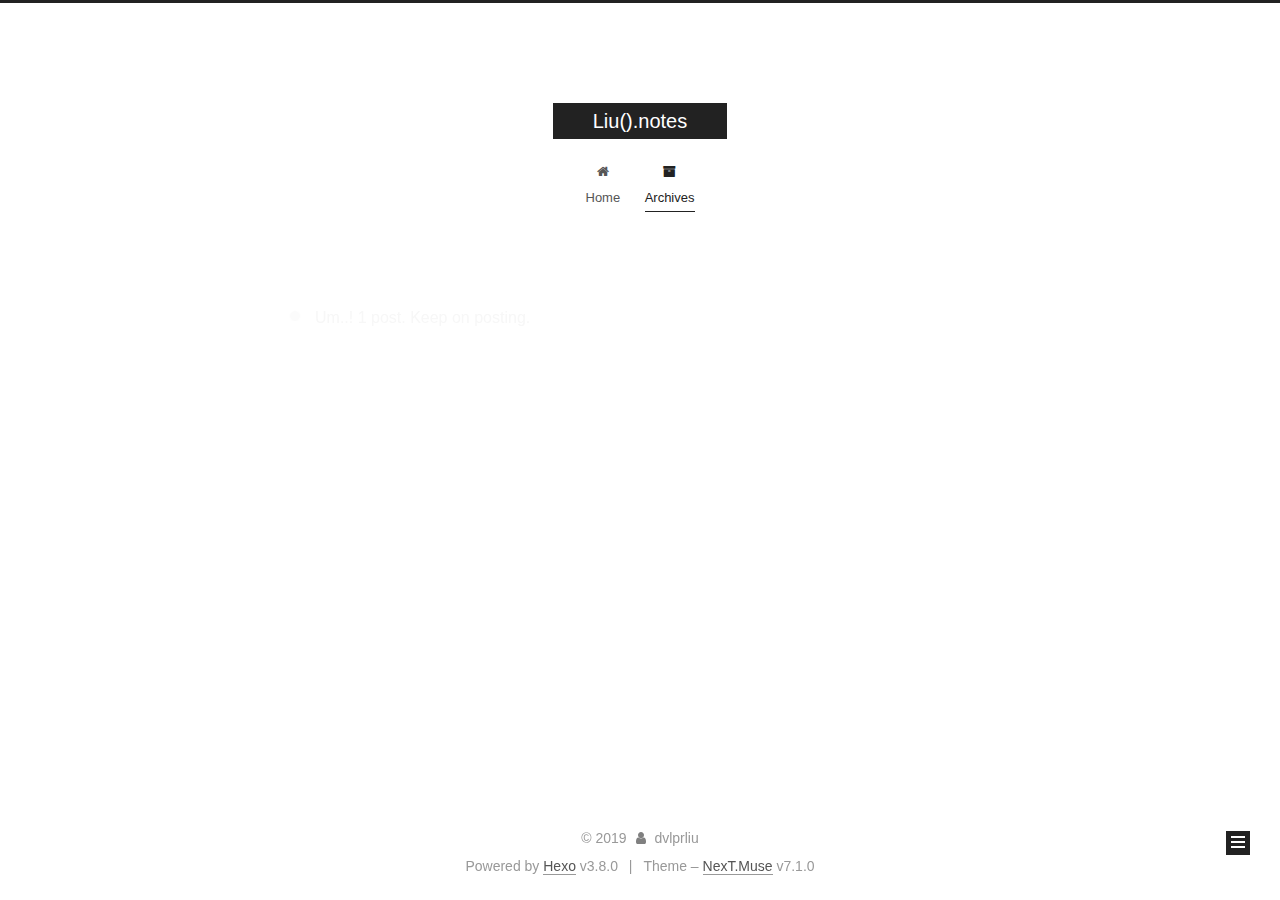
==== commit 81603e20: "Site updated: 2019-04-05 16:52:28" ====
--- a/archives/index.html
+++ b/archives/index.html
@@ -299,7 +299,7 @@
         
           
         
-        Um..! 2 posts in total. Keep on posting.
+        Um..! 1 post. Keep on posting.
       </span>
       
 
@@ -334,41 +334,6 @@
 
       <div class="post-meta">
         <time class="post-time" itemprop="dateCreated" datetime="2019-04-04T15:20:03+08:00" content="2019-04-04">
-          04-04
-        </time>
-      </div>
-
-    </header>
-  </article>
-
-
-
-      
-
-        
-        
-        
-
-        
-        
-
-        
-
-  <article class="post post-type-normal" itemscope itemtype="http://schema.org/Article">
-    <header class="post-header">
-
-      <h2 class="post-title">
-        
-          <a class="post-title-link" href="/2019/04/04/hello-world/" itemprop="url">
-            
-              <span itemprop="name">Hello World</span>
-            
-          </a>
-        
-      </h2>
-
-      <div class="post-meta">
-        <time class="post-time" itemprop="dateCreated" datetime="2019-04-04T13:50:47+08:00" content="2019-04-04">
           04-04
         </time>
       </div>
@@ -416,7 +381,7 @@
         <div class="site-overview">
           <div class="site-author motion-element" itemprop="author" itemscope itemtype="http://schema.org/Person">
             
-              <p class="site-author-name" itemprop="name">John Doe</p>
+              <p class="site-author-name" itemprop="name">dvlprliu</p>
               <div class="site-description motion-element" itemprop="description">Setup a blog, AGAIN.</div>
           </div>
 
@@ -427,7 +392,7 @@
                 
                   <a href="/archives/">
                 
-                    <span class="site-state-item-count">2</span>
+                    <span class="site-state-item-count">1</span>
                     <span class="site-state-item-name">posts</span>
                   </a>
                 </div>
@@ -490,7 +455,7 @@
   <span class="with-love" id="animate">
     <i class="fa fa-user"></i>
   </span>
-  <span class="author" itemprop="copyrightHolder">John Doe</span>
+  <span class="author" itemprop="copyrightHolder">dvlprliu</span>
 
   
 
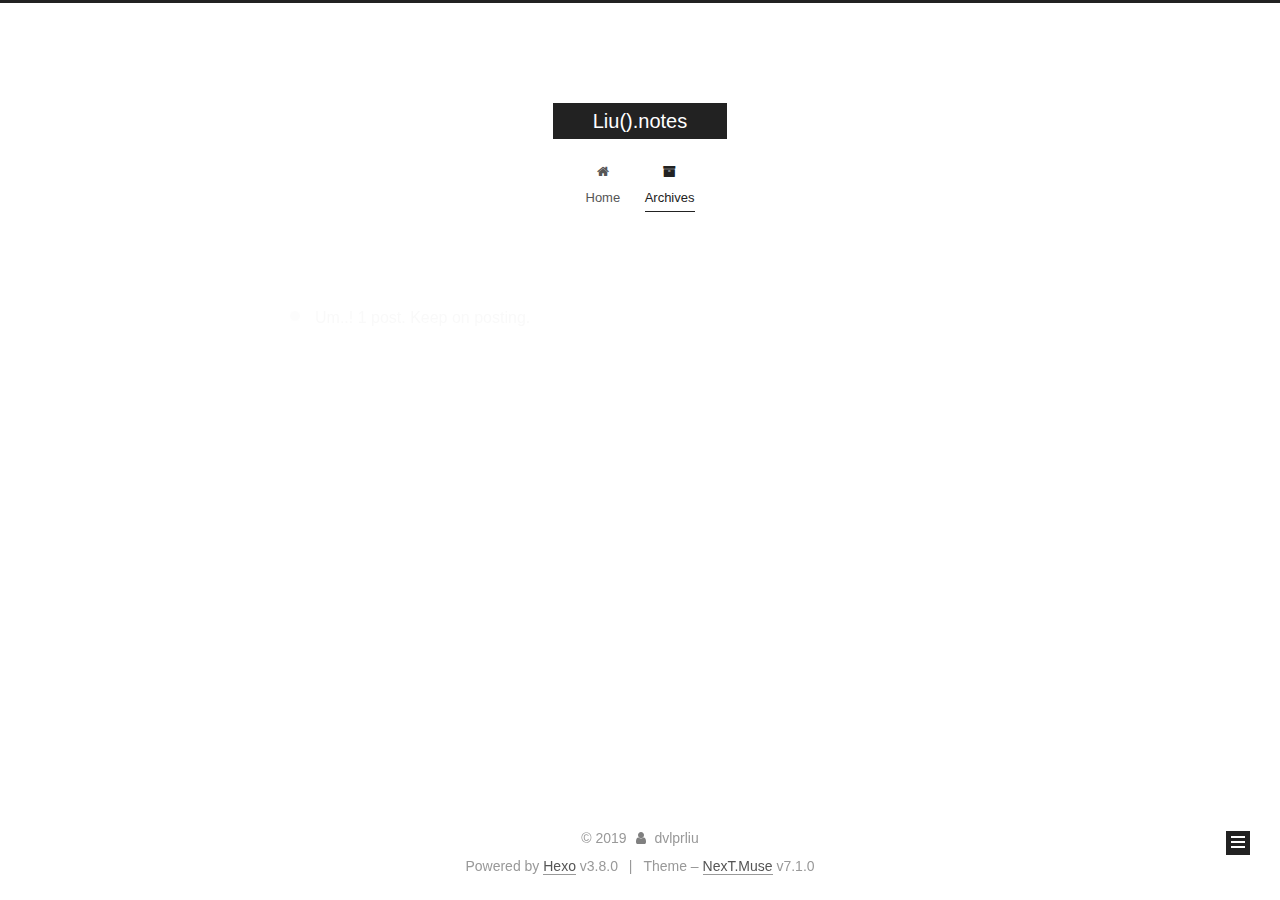
==== commit 8dbd8aef: "Site updated: 2019-04-08 10:48:54" ====
--- a/archives/index.html
+++ b/archives/index.html
@@ -162,7 +162,7 @@
   </style>
 </noscript>
 
-</head>
+<link rel="stylesheet" href="/css/prism-darcula.css" type="text/css"></head>
 
 <body itemscope itemtype="http://schema.org/WebPage" lang="zh-Hans">
 
@@ -409,7 +409,9 @@
                     
                       
                     
-                    <span class="site-state-item-count">1</span>
+                      
+                    
+                    <span class="site-state-item-count">2</span>
                     <span class="site-state-item-name">tags</span>
                   
                 </div>
--- a/css/main.css
+++ b/css/main.css
@@ -1760,7 +1760,7 @@
   width: 4px;
   height: 4px;
   border-radius: 50%;
-  background: #b6ffbd;
+  background: #2d74ff;
 }
 .feed-link,
 .chat {
--- a/css/prism-darcula.css
+++ b/css/prism-darcula.css
@@ -0,0 +1,162 @@
+/**
+ * Darcula theme
+ *
+ * Adapted from a theme based on:
+ * IntelliJ Darcula Theme (https://github.com/bulenkov/Darcula)
+ *
+ * @author Alexandre Paradis <service.paradis@gmail.com>
+ * @version 1.0
+ */
+
+code[class*="language-"],
+pre[class*="language-"] {
+	color: #a9b7c6;
+	font-family: Consolas, Monaco, 'Andale Mono', monospace;
+	direction: ltr;
+	text-align: left;
+	white-space: pre;
+	word-spacing: normal;
+	word-break: normal;
+	line-height: 1.5;
+
+	-moz-tab-size: 4;
+	-o-tab-size: 4;
+	tab-size: 4;
+
+	-webkit-hyphens: none;
+	-moz-hyphens: none;
+	-ms-hyphens: none;
+	hyphens: none;
+}
+
+pre[class*="language-"]::-moz-selection, pre[class*="language-"] ::-moz-selection,
+code[class*="language-"]::-moz-selection, code[class*="language-"] ::-moz-selection {
+    color: inherit;
+    background: rgba(33,66,131,.85);
+}
+
+pre[class*="language-"]::selection, pre[class*="language-"] ::selection,
+code[class*="language-"]::selection, code[class*="language-"] ::selection {
+    color: inherit;
+    background: rgba(33,66,131,.85);
+}
+
+/* Code blocks */
+pre[class*="language-"] {
+	padding: 1em;
+	margin: .5em 0;
+	overflow: auto;
+}
+
+:not(pre) > code[class*="language-"],
+pre[class*="language-"] {
+	background: #2b2b2b;
+}
+
+/* Inline code */
+:not(pre) > code[class*="language-"] {
+	padding: .1em;
+	border-radius: .3em;
+}
+
+.token.comment,
+.token.prolog,
+.token.cdata {
+	color: #808080;
+}
+
+.token.delimiter,
+.token.boolean,
+.token.keyword,
+.token.selector,
+.token.important,
+.token.atrule {
+	color: #cc7832;
+}
+
+.token.operator,
+.token.punctuation,
+.token.attr-name {
+    color: #a9b7c6;
+}
+
+.token.tag,
+.token.tag .punctuation,
+.token.doctype,
+.token.builtin {
+    color: #e8bf6a;
+}
+
+.token.entity,
+.token.number,
+.token.symbol {
+    color: #6897bb;
+}
+
+.token.property,
+.token.constant,
+.token.variable {
+    color: #9876aa;
+}
+
+.token.string,
+.token.char {
+	color: #6a8759;
+}
+
+.token.attr-value,
+.token.attr-value .punctuation {
+    color: #a5c261;
+}
+.token.attr-value .punctuation:first-child {
+    color: #a9b7c6;
+}
+
+.token.url {
+	color: #287bde;
+	text-decoration: underline;
+}
+
+.token.function {
+	color: #ffc66d;
+}
+
+.token.regex {
+    background: #364135;
+}
+
+.token.bold {
+	font-weight: bold;
+}
+
+.token.italic {
+	font-style: italic;
+}
+
+.token.inserted {
+    background: #294436;
+}
+
+.token.deleted {
+    background: #484a4a;
+}
+
+/*code.language-css .token.punctuation {
+	color: #cc7832;
+}*/
+
+code.language-css .token.property,
+code.language-css .token.property + .token.punctuation {
+	color: #a9b7c6;
+}
+
+code.language-css .token.id {
+	color: #ffc66d;
+}
+
+code.language-css .token.selector > .token.class,
+code.language-css .token.selector > .token.attribute,
+code.language-css .token.selector > .token.pseudo-class,
+code.language-css .token.selector > .token.pseudo-element {
+	color: #ffc66d;
+}